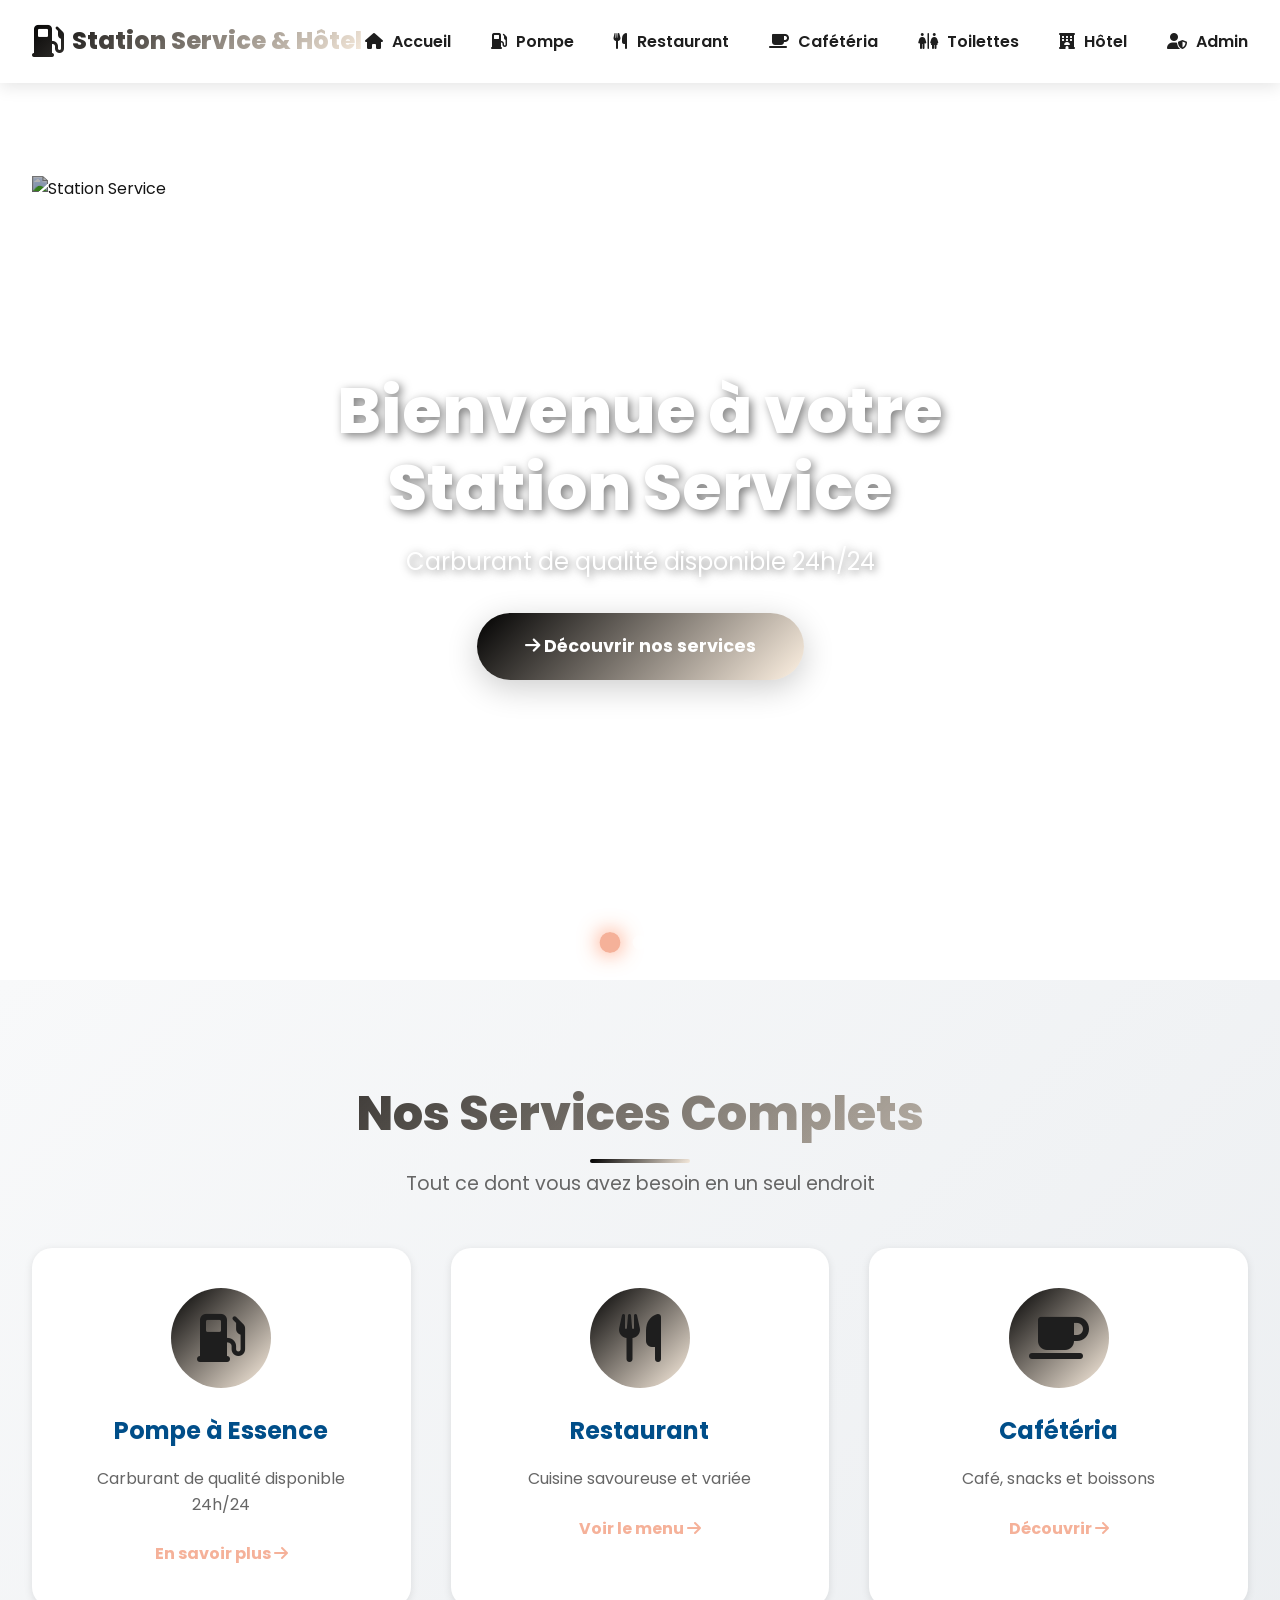
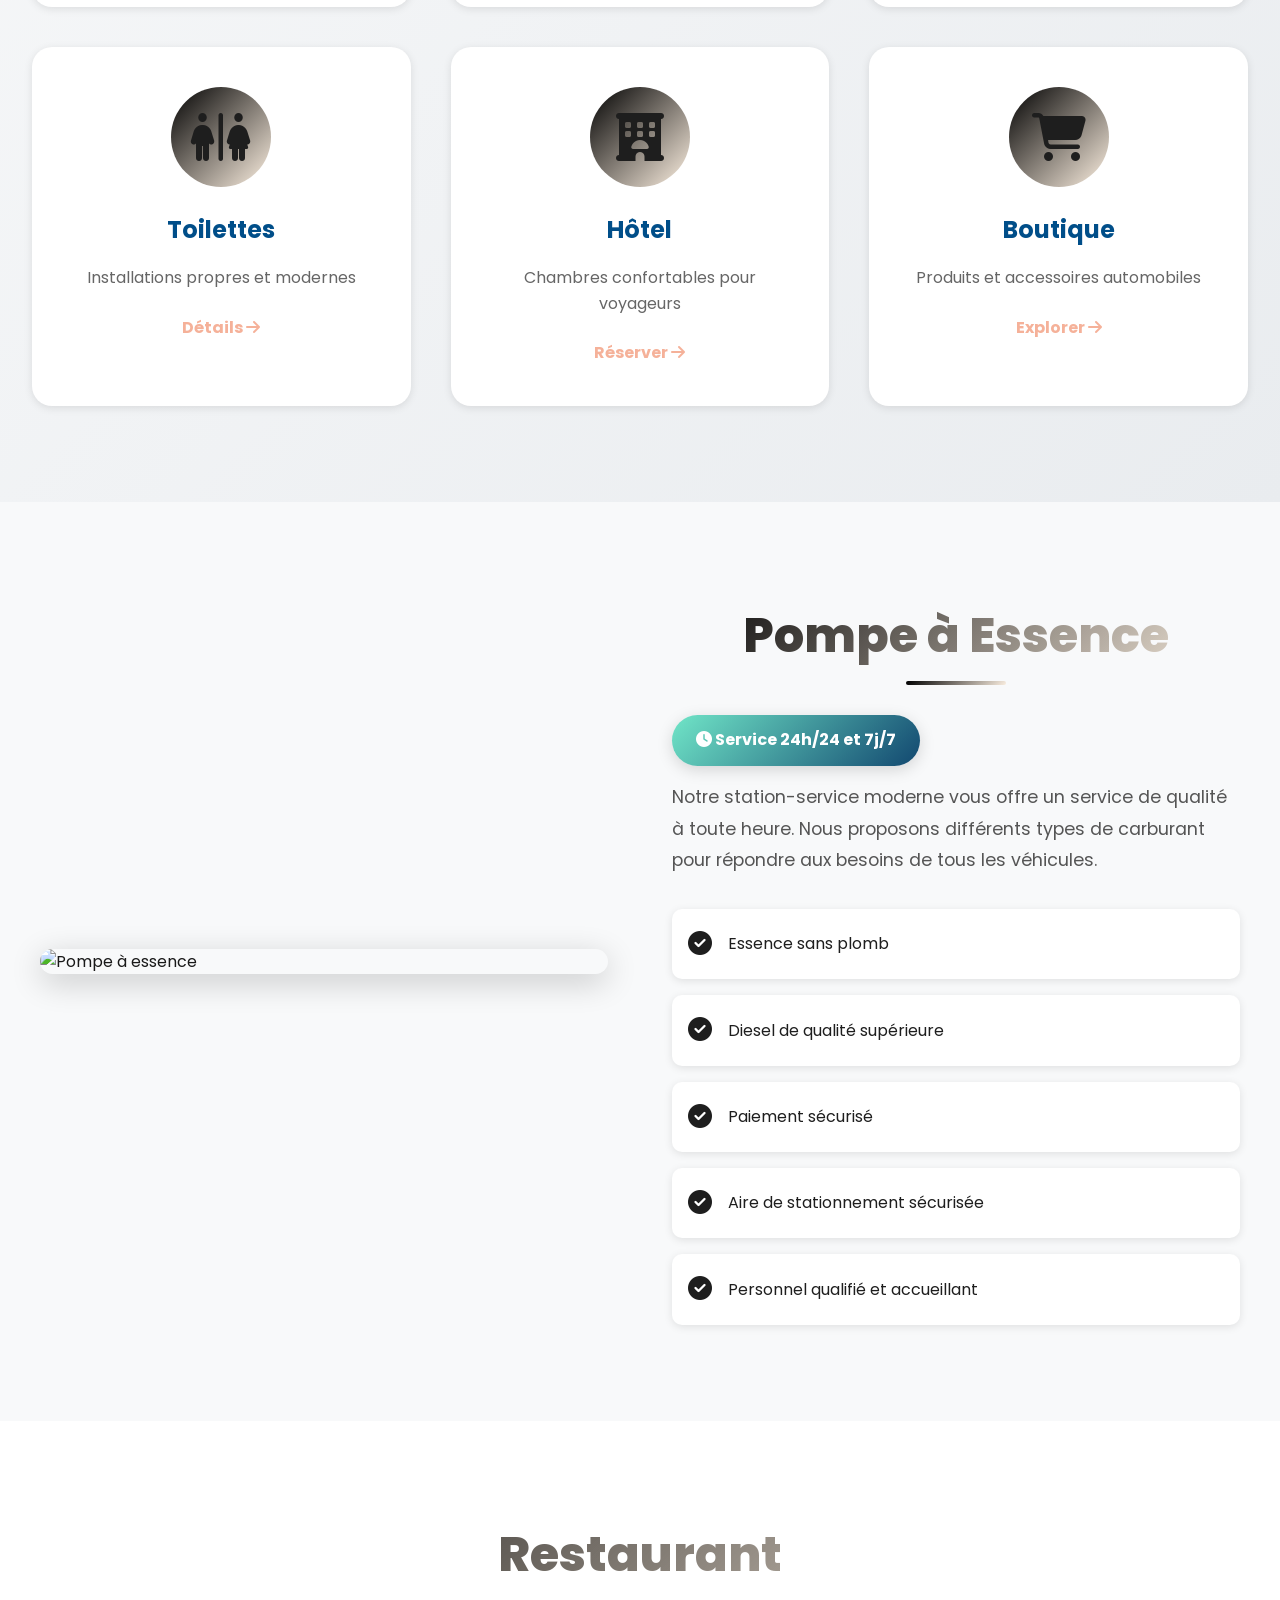
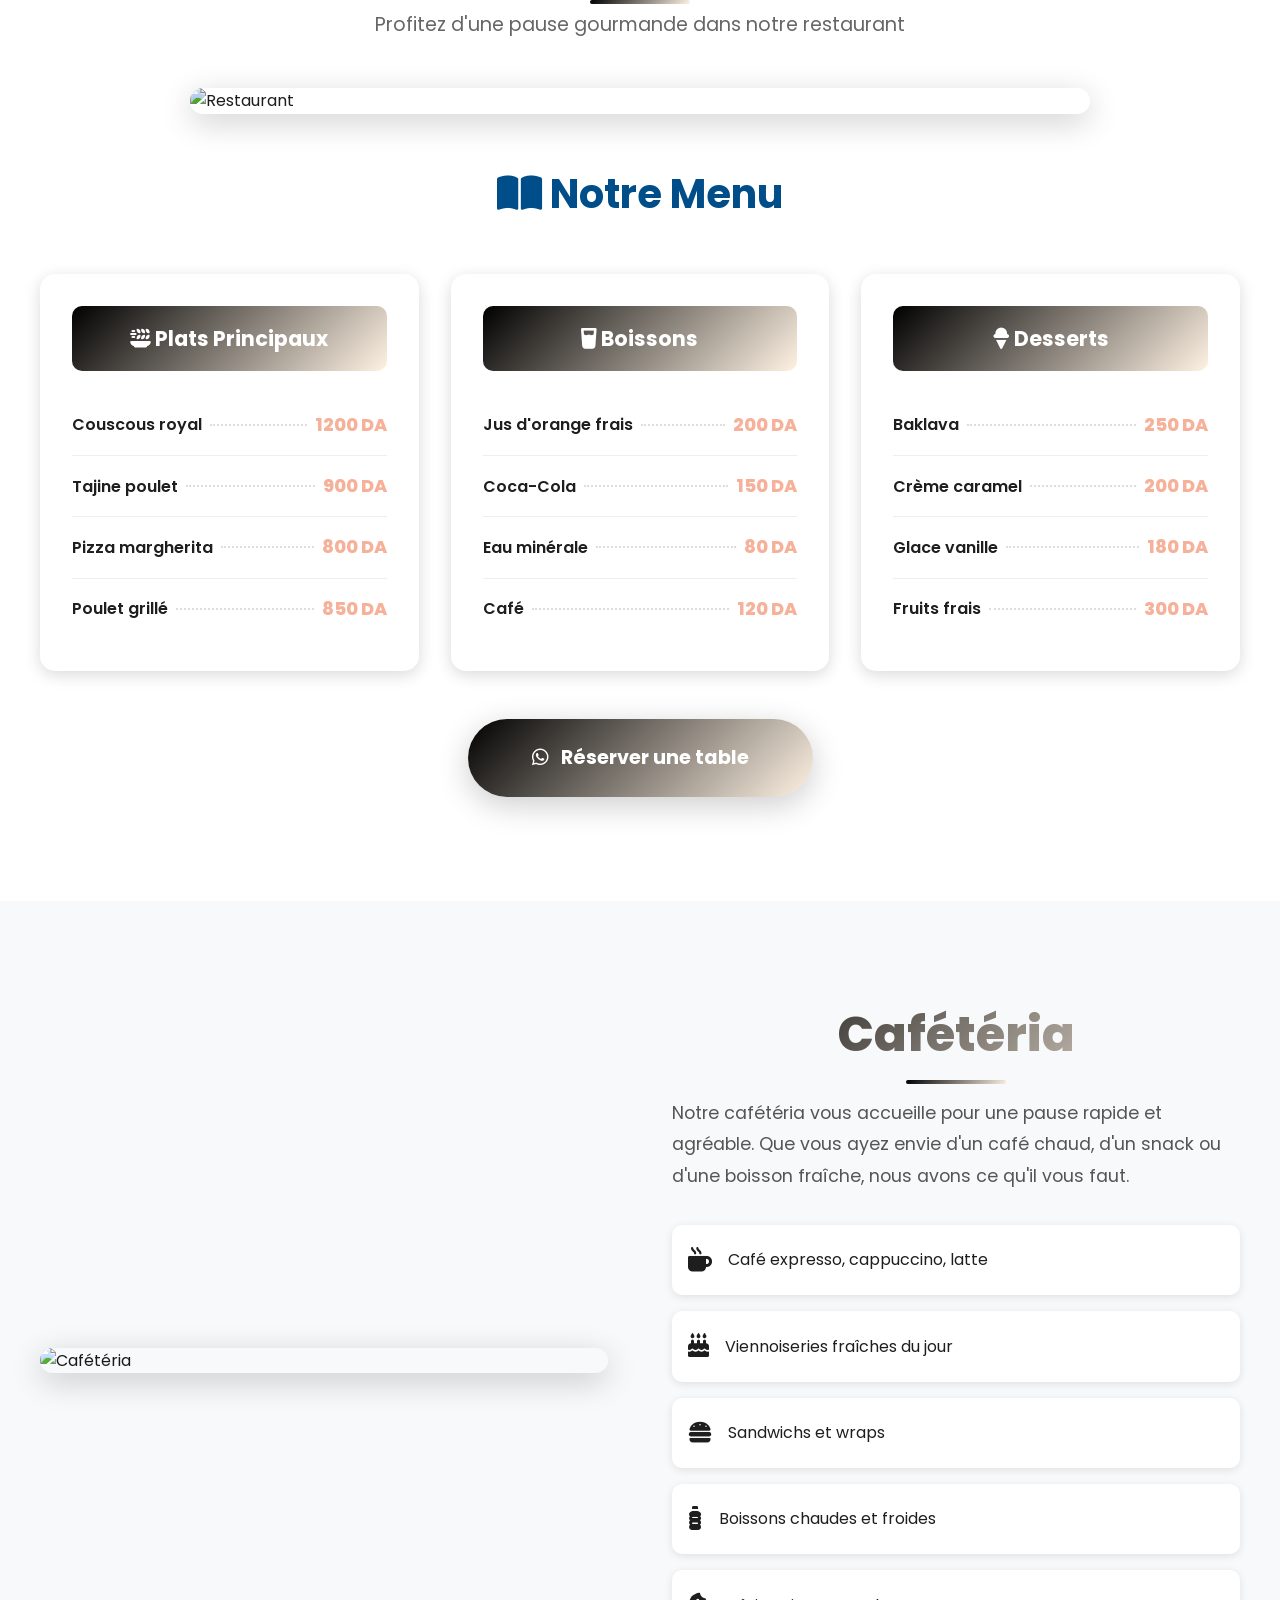
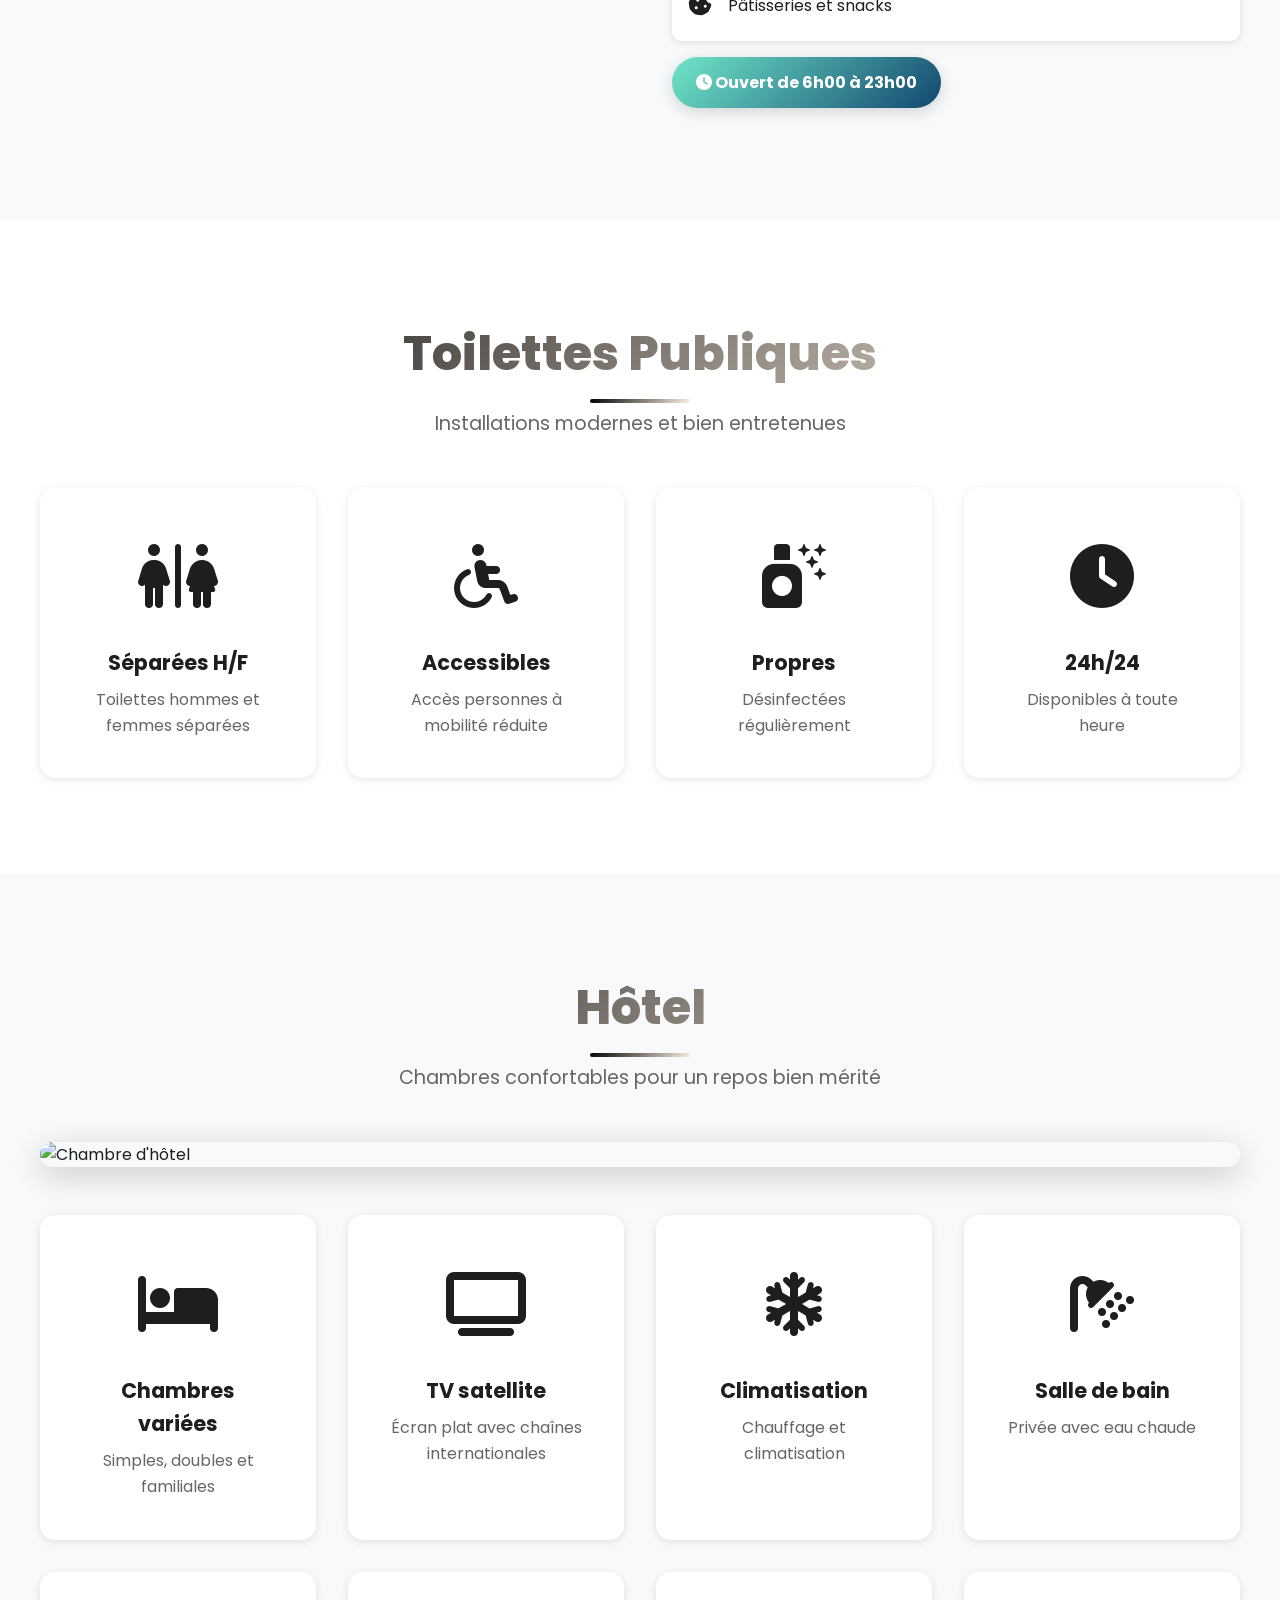
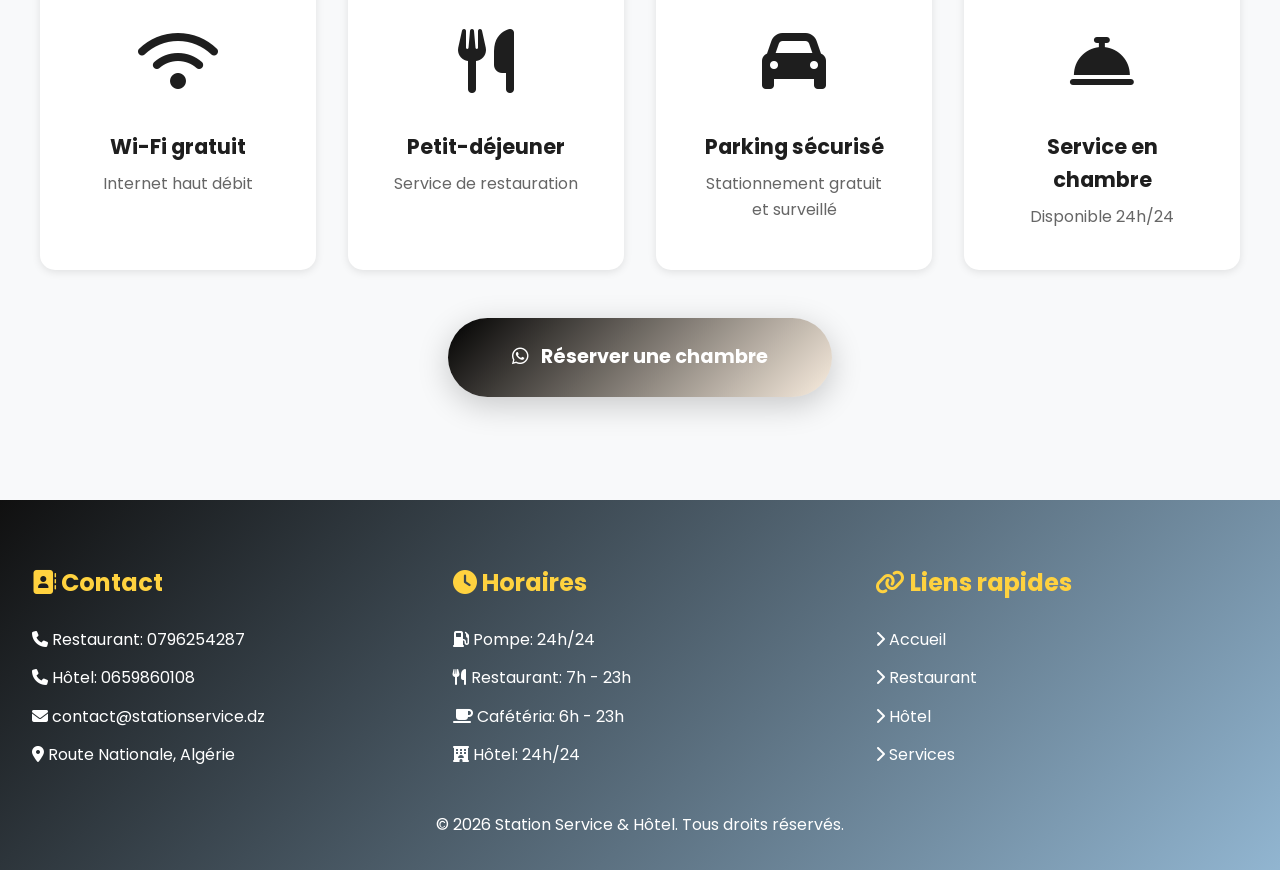
==== public/index.html @ 72732007 "Premier commit" ====
<!DOCTYPE html>
<html lang="fr">
<head>
    <meta charset="UTF-8">
    <meta name="viewport" content="width=device-width, initial-scale=1.0">
    <title>Station Service & Hôtel</title>
    <link rel="stylesheet" href="style.css">
    <!-- Font Awesome pour les icônes professionnelles -->
    <link rel="stylesheet" href="https://cdnjs.cloudflare.com/ajax/libs/font-awesome/6.4.0/css/all.min.css">
</head>
<body>
    <!-- HEADER -->
    <header>
        <nav>
            <div class="logo">
                <span class="logo-icon"><i class="fas fa-gas-pump"></i></span>
                <span class="logo-text">Station Service & Hôtel</span>
            </div>
            <button class="menu-toggle" id="menuToggle">
                <span></span>
                <span></span>
                <span></span>
            </button>
            <ul class="nav-links" id="navLinks">
                <li><a href="#accueil"><i class="fas fa-home"></i> Accueil</a></li>
                <li><a href="#pompe"><i class="fas fa-gas-pump"></i> Pompe</a></li>
                <li><a href="#restaurant"><i class="fas fa-utensils"></i> Restaurant</a></li>
                <li><a href="#cafeteria"><i class="fas fa-coffee"></i> Cafétéria</a></li>
                <li><a href="#toilettes"><i class="fas fa-restroom"></i> Toilettes</a></li>
                <li><a href="#hotel"><i class="fas fa-hotel"></i> Hôtel</a></li>
                <li><a href="admin-login.html"><i class="fas fa-user-shield"></i> Admin</a></li>
            </ul>
        </nav>
    </header>

    <!-- HERO SLIDER -->
    <section class="hero-slider" id="accueil">
        <div class="slider-container">
            <div class="slide active">
                <img src="https://en.mercopress.com/data/cache/noticias/98879/0x0/nasta.jpg" alt="Station Service">
                <div class="slide-content">
                    <h1 class="slide-title">Bienvenue à votre Station Service</h1>
                    <p class="slide-subtitle">Carburant de qualité disponible 24h/24</p>
                    <a href="#pompe" class="cta-btn"><i class="fas fa-arrow-right"></i> Découvrir nos services</a>
                </div>
            </div>
            <div class="slide">
                <img src="https://cdn.pixabay.com/photo/2016/11/29/03/53/restaurant-1867187_1280.jpg" alt="Restaurant">
                <div class="slide-content">
                    <h1 class="slide-title">Restaurant & Cafétéria</h1>
                    <p class="slide-subtitle">Savourez nos plats délicieux</p>
                    <a href="#restaurant" class="cta-btn"><i class="fas fa-utensils"></i> Voir le menu</a>
                </div>
            </div>
            <div class="slide">
                <img src="https://th.bing.com/th/id/R.e80baabc558884b4e09c2f3603e6ff7e?rik=jzohuakW5KM%2fBg&pid=ImgRaw&r=0" alt="Hotel">
                <div class="slide-content">
                    <h1 class="slide-title">Hôtel Confortable</h1>
                    <p class="slide-subtitle">Reposez-vous dans nos chambres modernes</p>
                    <a href="#hotel" class="cta-btn"><i class="fas fa-bed"></i> Réserver maintenant</a>
                </div>
            </div>
        </div>
        
        <!-- Indicateurs -->
        <div class="slider-indicators">
            <span class="indicator active" data-slide="0"></span>
            <span class="indicator" data-slide="1"></span>
            <span class="indicator" data-slide="2"></span>
        </div>
        
        <!-- Flèches de navigation -->
        <button class="slider-arrow prev" id="prevSlide"><i class="fas fa-chevron-left"></i></button>
        <button class="slider-arrow next" id="nextSlide"><i class="fas fa-chevron-right"></i></button>
    </section>

    <!-- SERVICES GRID - 6 CARTES -->
    <section class="services">
        <div class="container">
            <h2 class="section-title" data-aos="fade-up">Nos Services Complets</h2>
            <p class="section-subtitle" data-aos="fade-up">Tout ce dont vous avez besoin en un seul endroit</p>
            <div class="services-grid">
                <div class="service-card" data-aos="zoom-in" data-aos-delay="100">
                    <div class="service-icon-wrapper">
                        <i class="fas fa-gas-pump service-icon"></i>
                    </div>
                    <h3>Pompe à Essence</h3>
                    <p>Carburant de qualité disponible 24h/24</p>
                    <a href="#pompe" class="service-btn">En savoir plus <i class="fas fa-arrow-right"></i></a>
                </div>
                <div class="service-card" data-aos="zoom-in" data-aos-delay="200">
                    <div class="service-icon-wrapper">
                        <i class="fas fa-utensils service-icon"></i>
                    </div>
                    <h3>Restaurant</h3>
                    <p>Cuisine savoureuse et variée</p>
                    <a href="#restaurant" class="service-btn">Voir le menu <i class="fas fa-arrow-right"></i></a>
                </div>
                <div class="service-card" data-aos="zoom-in" data-aos-delay="300">
                    <div class="service-icon-wrapper">
                        <i class="fas fa-coffee service-icon"></i>
                    </div>
                    <h3>Cafétéria</h3>
                    <p>Café, snacks et boissons</p>
                    <a href="#cafeteria" class="service-btn">Découvrir <i class="fas fa-arrow-right"></i></a>
                </div>
                <div class="service-card" data-aos="zoom-in" data-aos-delay="400">
                    <div class="service-icon-wrapper">
                        <i class="fas fa-restroom service-icon"></i>
                    </div>
                    <h3>Toilettes</h3>
                    <p>Installations propres et modernes</p>
                    <a href="#toilettes" class="service-btn">Détails <i class="fas fa-arrow-right"></i></a>
                </div>
                <div class="service-card" data-aos="zoom-in" data-aos-delay="500">
                    <div class="service-icon-wrapper">
                        <i class="fas fa-hotel service-icon"></i>
                    </div>
                    <h3>Hôtel</h3>
                    <p>Chambres confortables pour voyageurs</p>
                    <a href="#hotel" class="service-btn">Réserver <i class="fas fa-arrow-right"></i></a>
                </div>
                <!-- NOUVELLE CARTE 6 : Boutique/Shop -->
                <div class="service-card" data-aos="zoom-in" data-aos-delay="600">
                    <div class="service-icon-wrapper">
                        <i class="fas fa-shopping-cart service-icon"></i>
                    </div>
                    <h3>Boutique</h3>
                    <p>Produits et accessoires automobiles</p>
                    <a href="#boutique" class="service-btn">Explorer <i class="fas fa-arrow-right"></i></a>
                </div>
            </div>
        </div>
    </section>

    <!-- POMPE À ESSENCE -->
    <section id="pompe" class="section-alternate">
        <div class="section-content">
            <div class="content-wrapper">
                <div class="content-image" data-aos="fade-right">
                    <img src="https://d3jvxfsgjxj1vz.cloudfront.net/news/wp-content/uploads/2024/03/27182733/best-petrol-stations-in-the-uae-1.jpg" alt="Pompe à essence">
                </div>
                <div class="content-text" data-aos="fade-left">
                    <h2 class="section-title">Pompe à Essence</h2>
                    <div class="highlight-badge"><i class="fas fa-clock"></i> Service 24h/24 et 7j/7</div>
                    <p>Notre station-service moderne vous offre un service de qualité à toute heure. Nous proposons différents types de carburant pour répondre aux besoins de tous les véhicules.</p>
                    <div class="features-list">
                        <div class="feature-item">
                            <span class="feature-icon"><i class="fas fa-check-circle"></i></span>
                            <span>Essence sans plomb</span>
                        </div>
                        <div class="feature-item">
                            <span class="feature-icon"><i class="fas fa-check-circle"></i></span>
                            <span>Diesel de qualité supérieure</span>
                        </div>
                        <div class="feature-item">
                            <span class="feature-icon"><i class="fas fa-check-circle"></i></span>
                            <span>Paiement sécurisé</span>
                        </div>
                        <div class="feature-item">
                            <span class="feature-icon"><i class="fas fa-check-circle"></i></span>
                            <span>Aire de stationnement sécurisée</span>
                        </div>
                        <div class="feature-item">
                            <span class="feature-icon"><i class="fas fa-check-circle"></i></span>
                            <span>Personnel qualifié et accueillant</span>
                        </div>
                    </div>
                </div>
            </div>
        </div>
    </section>

    <!-- RESTAURANT -->
    <section id="restaurant">
        <div class="section-content">
            <h2 class="section-title" data-aos="fade-up">Restaurant</h2>
            <p class="section-subtitle" data-aos="fade-up">Profitez d'une pause gourmande dans notre restaurant</p>
            
            <div class="restaurant-hero" data-aos="zoom-in">
                <img src="https://cdn.pixabay.com/photo/2015/09/14/11/43/restaurant-939435_1280.jpg" alt="Restaurant">
            </div>

            <h3 class="menu-title" data-aos="fade-up"><i class="fas fa-book-open"></i> Notre Menu</h3>
            <div class="menu-grid">
                <div class="menu-category" data-aos="flip-left">
                    <div class="category-header">
                        <h4><i class="fas fa-plate-wheat"></i> Plats Principaux</h4>
                    </div>
                    <div id="platsMenu">
                        <!-- Les plats seront chargés dynamiquement -->
                    </div>
                </div>

                <div class="menu-category" data-aos="flip-left" data-aos-delay="100">
                    <div class="category-header">
                        <h4><i class="fas fa-glass-water"></i> Boissons</h4>
                    </div>
                    <div id="boissonsMenu">
                        <!-- Les boissons seront chargées dynamiquement -->
                    </div>
                </div>

                <div class="menu-category" data-aos="flip-left" data-aos-delay="200">
                    <div class="category-header">
                        <h4><i class="fas fa-ice-cream"></i> Desserts</h4>
                    </div>
                    <div id="dessertsMenu">
                        <!-- Les desserts seront chargés dynamiquement -->
                    </div>
                </div>
            </div>
            
            <div class="text-center" data-aos="fade-up">
                <a href="reservation.html?type=restaurant" class="cta-btn large">
                    <i class="fab fa-whatsapp btn-icon"></i>
                    Réserver une table
                </a>
            </div>
        </div>
    </section>

    <!-- CAFÉTÉRIA -->
    <section id="cafeteria" class="section-alternate">
        <div class="section-content">
            <div class="content-wrapper reverse">
                <div class="content-text" data-aos="fade-right">
                    <h2 class="section-title">Cafétéria</h2>
                    <p>Notre cafétéria vous accueille pour une pause rapide et agréable. Que vous ayez envie d'un café chaud, d'un snack ou d'une boisson fraîche, nous avons ce qu'il vous faut.</p>
                    <div class="features-list">
                        <div class="feature-item">
                            <span class="feature-icon"><i class="fas fa-mug-hot"></i></span>
                            <span>Café expresso, cappuccino, latte</span>
                        </div>
                        <div class="feature-item">
                            <span class="feature-icon"><i class="fas fa-birthday-cake"></i></span>
                            <span>Viennoiseries fraîches du jour</span>
                        </div>
                        <div class="feature-item">
                            <span class="feature-icon"><i class="fas fa-burger"></i></span>
                            <span>Sandwichs et wraps</span>
                        </div>
                        <div class="feature-item">
                            <span class="feature-icon"><i class="fas fa-bottle-water"></i></span>
                            <span>Boissons chaudes et froides</span>
                        </div>
                        <div class="feature-item">
                            <span class="feature-icon"><i class="fas fa-cookie-bite"></i></span>
                            <span>Pâtisseries et snacks</span>
                        </div>
                    </div>
                    <div class="highlight-badge"><i class="fas fa-clock"></i> Ouvert de 6h00 à 23h00</div>
                </div>
                <div class="content-image" data-aos="fade-left">
                    <img src="https://bulkbar.eu/wp-content/uploads/2022/07/Blog-6-1-scaled.jpg" alt="Cafétéria">
                </div>
            </div>
        </div>
    </section>

    <!-- TOILETTES -->
    <section id="toilettes">
        <div class="section-content">
            <h2 class="section-title" data-aos="fade-up">Toilettes Publiques</h2>
            <p class="section-subtitle" data-aos="fade-up">Installations modernes et bien entretenues</p>
            <div class="features-grid">
                <div class="feature-card" data-aos="fade-up" data-aos-delay="100">
                    <div class="feature-icon-large"><i class="fas fa-restroom"></i></div>
                    <h3>Séparées H/F</h3>
                    <p>Toilettes hommes et femmes séparées</p>
                </div>
                <div class="feature-card" data-aos="fade-up" data-aos-delay="200">
                    <div class="feature-icon-large"><i class="fas fa-wheelchair"></i></div>
                    <h3>Accessibles</h3>
                    <p>Accès personnes à mobilité réduite</p>
                </div>
                <div class="feature-card" data-aos="fade-up" data-aos-delay="300">
                    <div class="feature-icon-large"><i class="fas fa-spray-can-sparkles"></i></div>
                    <h3>Propres</h3>
                    <p>Désinfectées régulièrement</p>
                </div>
                <div class="feature-card" data-aos="fade-up" data-aos-delay="400">
                    <div class="feature-icon-large"><i class="fas fa-clock"></i></div>
                    <h3>24h/24</h3>
                    <p>Disponibles à toute heure</p>
                </div>
            </div>
        </div>
    </section>

    <!-- HÔTEL - 8 CARTES -->
    <section id="hotel" class="section-alternate">
        <div class="section-content">
            <h2 class="section-title" data-aos="fade-up">Hôtel</h2>
            <p class="section-subtitle" data-aos="fade-up">Chambres confortables pour un repos bien mérité</p>
            
            <div class="hotel-gallery">
                <div class="hotel-image-main" data-aos="zoom-in">
                    <img src="https://cdn.pixabay.com/photo/2016/11/18/17/20/living-room-1835923_1280.jpg" alt="Chambre d'hôtel">
                </div>
            </div>

            <div class="features-grid">
                <div class="feature-card" data-aos="flip-up">
                    <div class="feature-icon-large"><i class="fas fa-bed"></i></div>
                    <h3>Chambres variées</h3>
                    <p>Simples, doubles et familiales</p>
                </div>
                <div class="feature-card" data-aos="flip-up" data-aos-delay="100">
                    <div class="feature-icon-large"><i class="fas fa-tv"></i></div>
                    <h3>TV satellite</h3>
                    <p>Écran plat avec chaînes internationales</p>
                </div>
                <div class="feature-card" data-aos="flip-up" data-aos-delay="200">
                    <div class="feature-icon-large"><i class="fas fa-snowflake"></i></div>
                    <h3>Climatisation</h3>
                    <p>Chauffage et climatisation</p>
                </div>
                <div class="feature-card" data-aos="flip-up" data-aos-delay="300">
                    <div class="feature-icon-large"><i class="fas fa-shower"></i></div>
                    <h3>Salle de bain</h3>
                    <p>Privée avec eau chaude</p>
                </div>
                <div class="feature-card" data-aos="flip-up" data-aos-delay="400">
                    <div class="feature-icon-large"><i class="fas fa-wifi"></i></div>
                    <h3>Wi-Fi gratuit</h3>
                    <p>Internet haut débit</p>
                </div>
                <div class="feature-card" data-aos="flip-up" data-aos-delay="500">
                    <div class="feature-icon-large"><i class="fas fa-utensils"></i></div>
                    <h3>Petit-déjeuner</h3>
                    <p>Service de restauration</p>
                </div>
                <!-- NOUVELLE CARTE 7 : Parking -->
                <div class="feature-card" data-aos="flip-up" data-aos-delay="600">
                    <div class="feature-icon-large"><i class="fas fa-car"></i></div>
                    <h3>Parking sécurisé</h3>
                    <p>Stationnement gratuit et surveillé</p>
                </div>
                <!-- NOUVELLE CARTE 8 : Service en chambre -->
                <div class="feature-card" data-aos="flip-up" data-aos-delay="700">
                    <div class="feature-icon-large"><i class="fas fa-bell-concierge"></i></div>
                    <h3>Service en chambre</h3>
                    <p>Disponible 24h/24</p>
                </div>
            </div>
            
            <div class="text-center" data-aos="fade-up">
                <a href="reservation.html?type=hotel" class="cta-btn large">
                    <i class="fab fa-whatsapp btn-icon"></i>
                    Réserver une chambre
                </a>
            </div>
        </div>
    </section>

    <!-- FOOTER -->
    <footer>
        <div class="footer-content">
            <div class="footer-section">
                <h3><i class="fas fa-address-book"></i> Contact</h3>
                <p><i class="fas fa-phone"></i> Restaurant: <a href="tel:0796254287">0796254287</a></p>
                <p><i class="fas fa-phone"></i> Hôtel: <a href="tel:0659860108">0659860108</a></p>
                <p><i class="fas fa-envelope"></i> contact@stationservice.dz</p>
                <p><i class="fas fa-map-marker-alt"></i> Route Nationale, Algérie</p>
            </div>
            <div class="footer-section">
                <h3><i class="fas fa-clock"></i> Horaires</h3>
                <p><i class="fas fa-gas-pump"></i> Pompe: 24h/24</p>
                <p><i class="fas fa-utensils"></i> Restaurant: 7h - 23h</p>
                <p><i class="fas fa-coffee"></i> Cafétéria: 6h - 23h</p>
                <p><i class="fas fa-hotel"></i> Hôtel: 24h/24</p>
            </div>
            <div class="footer-section">
                <h3><i class="fas fa-link"></i> Liens rapides</h3>
                <ul class="footer-links">
                    <li><a href="#accueil"><i class="fas fa-chevron-right"></i> Accueil</a></li>
                    <li><a href="#restaurant"><i class="fas fa-chevron-right"></i> Restaurant</a></li>
                    <li><a href="#hotel"><i class="fas fa-chevron-right"></i> Hôtel</a></li>
                    <li><a href="#pompe"><i class="fas fa-chevron-right"></i> Services</a></li>
                </ul>
            </div>
        </div>
        <div class="copyright">
            <p>&copy; 2026 Station Service & Hôtel. Tous droits réservés.</p>
        </div>
    </footer>

    <!-- LIEN VERS LE FICHIER JAVASCRIPT -->
    <script src="script.js"></script>
</body>
</html>
---- public/style.css ----
/* ===================================
   IMPORTATION GOOGLE FONTS
   =================================== */
@import url('https://fonts.googleapis.com/css2?family=Poppins:wght@300;400;600;700;800&display=swap');

/* ===================================
   RESET & VARIABLES
   =================================== */
* {
    margin: 0;
    padding: 0;
    box-sizing: border-box;
}

:root {
    --primary-color: #f5b097fb;
    --secondary-color: #004E89;
    --accent-color: #1A659E;
    --success-color: #06D6A0;
    --warning-color: #FFD23F;
    --text-dark: #1e1e1e;
    --text-light: #ffffff;
    --bg-light: #f8f9fa;
    --gradient-1: linear-gradient(135deg, #000000 0%, #ffa94426 100%);
    --gradient-2: linear-gradient(135deg, #101010 0%, #1a659e7a 100%);
    --gradient-3: linear-gradient(135deg, #06d6a08f 0%, #124870 100%);
    --shadow-sm: 0 2px 8px rgba(0,0,0,0.1);
    --shadow-md: 0 4px 16px rgba(0,0,0,0.15);
    --shadow-lg: 0 8px 32px rgba(0,0,0,0.2);
}

body {
    font-family: 'Poppins', sans-serif;
    line-height: 1.6;
    color: var(--text-dark);
    overflow-x: hidden;
}

/* ===================================
   ANIMATIONS KEYFRAMES
   =================================== */
@keyframes fadeInUp {
    from {
        opacity: 0;
        transform: translateY(30px);
    }
    to {
        opacity: 1;
        transform: translateY(0);
    }
}

@keyframes slideIn {
    from {
        opacity: 0;
        transform: translateX(-100%);
    }
    to {
        opacity: 1;
        transform: translateX(0);
    }
}

@keyframes pulse {
    0%, 100% {
        transform: scale(1);
    }
    50% {
        transform: scale(1.05);
    }
}

@keyframes float {
    0%, 100% {
        transform: translateY(0);
    }
    50% {
        transform: translateY(-10px);
    }
}

@keyframes glow {
    0%, 100% {
        box-shadow: 0 0 5px rgba(255, 107, 53, 0.5);
    }
    50% {
        box-shadow: 0 0 20px rgba(255, 107, 53, 0.8), 0 0 30px rgba(255, 107, 53, 0.6);
    }
}

@keyframes shake {
    0%, 100% { transform: translateX(0); }
    25% { transform: translateX(-5px) rotate(-2deg); }
    75% { transform: translateX(5px) rotate(2deg); }
}

@keyframes slideInFromLeft {
    from {
        opacity: 0;
        transform: translateX(-50px);
    }
    to {
        opacity: 1;
        transform: translateX(0);
    }
}

@keyframes bounce {
    0%, 100% {
        transform: translateY(0);
    }
    50% {
        transform: translateY(-15px);
    }
}

/* ===================================
   HEADER & NAVIGATION
   =================================== */
header {
    background: rgba(255, 255, 255, 0.98);
    backdrop-filter: blur(10px);
    padding: 1rem 0;
    position: fixed;
    width: 100%;
    top: 0;
    z-index: 1000;
    box-shadow: var(--shadow-md);
    transition: all 0.3s ease;
    overflow: visible;
}

nav {
    display: flex;
    justify-content: space-between;
    align-items: center;
    max-width: 1400px;
    margin: 0 auto;
    padding: 0 2rem;
}

.logo {
    display: flex;
    align-items: center;
    gap: 0.5rem;
    font-size: 1.5rem;
    font-weight: 800;
    background: var(--gradient-1);
    -webkit-background-clip: text;
    -webkit-text-fill-color: transparent;
    background-clip: text;
}

.logo-icon {
    font-size: 2rem;
    animation: float 3s ease-in-out infinite;
}

.nav-links {
    display: flex;
    list-style: none;
    gap: 2.5rem;
}

.nav-links a {
    color: var(--text-dark);
    text-decoration: none;
    font-weight: 600;
    position: relative;
    transition: all 0.3s ease;
    padding: 0.5rem 0;
    overflow: visible;
}

.nav-links a::after {
    content: '';
    position: absolute;
    bottom: 0;
    left: 0;
    width: 0;
    height: 3px;
    background: var(--gradient-1);
    transition: width 0.3s ease;
}

.nav-links a:hover {
    color: var(--primary-color);
    transform: translateY(-3px);
}

.nav-links a:hover::after {
    width: 100%;
}

.nav-links a i {
    margin-right: 5px;
    transition: transform 0.3s ease;
}

.nav-links a:hover i {
    transform: rotate(360deg) scale(1.2);
}

/* Animation Explosion Galaxie */
.galaxy-particle {
    position: absolute;
    width: 4px;
    height: 4px;
    border-radius: 50%;
    pointer-events: none;
    z-index: 9999;
    animation: galaxyExplosion 1.5s ease-out forwards;
}

@keyframes galaxyExplosion {
    0% {
        transform: translate(0, 0) scale(1);
        opacity: 1;
    }
    50% {
        opacity: 0.8;
    }
    100% {
        transform: translate(var(--tx), var(--ty)) scale(0);
        opacity: 0;
    }
}

.galaxy-particle::before {
    content: '';
    position: absolute;
    width: 100%;
    height: 100%;
    border-radius: 50%;
    background: inherit;
    box-shadow: 0 0 10px currentColor, 0 0 20px currentColor;
    animation: twinkle 0.5s ease-in-out infinite alternate;
}

@keyframes twinkle {
    0% {
        transform: scale(0.8);
        opacity: 0.6;
    }
    100% {
        transform: scale(1.2);
        opacity: 1;
    }
}

.menu-toggle {
    display: none;
    flex-direction: column;
    gap: 5px;
    background: none;
    border: none;
    cursor: pointer;
    padding: 10px;
}

.menu-toggle span {
    width: 30px;
    height: 3px;
    background: var(--primary-color);
    border-radius: 10px;
    transition: all 0.3s ease;
}

/* ===================================
   HERO SLIDER
   =================================== */
.hero-slider {
    position: relative;
    height: 100vh;
    overflow: hidden;
    margin-top: 80px;
}

.slider-container {
    position: relative;
    width: 100%;
    height: 100%;
}

.slide {
    position: absolute;
    width: 100%;
    height: 100%;
    opacity: 0;
    transition: opacity 1s ease-in-out;
}

.slide.active {
    opacity: 1;
}

.slide img {
    width: 100%;
    height: 100%;
    object-fit: cover;
    filter: brightness(0.7) saturate(1.2);
}

.slide-content {
    position: absolute;
    top: 50%;
    left: 50%;
    transform: translate(-50%, -50%);
    text-align: center;
    color: var(--text-light);
    z-index: 2;
    width: 90%;
    max-width: 800px;
}

.slide-title {
    font-size: 4rem;
    font-weight: 800;
    margin-bottom: 1rem;
    text-shadow: 3px 3px 10px rgba(0,0,0,0.5);
    animation: fadeInUp 1s ease;
    line-height: 1.2;
}

.slide-subtitle {
    font-size: 1.5rem;
    margin-bottom: 2rem;
    text-shadow: 2px 2px 8px rgba(0,0,0,0.5);
    animation: fadeInUp 1s ease 0.2s backwards;
}

.cta-btn {
    display: inline-block;
    padding: 1.2rem 3rem;
    background: var(--gradient-1);
    color: var(--text-light);
    text-decoration: none;
    border-radius: 50px;
    font-weight: 700;
    font-size: 1.1rem;
    box-shadow: var(--shadow-lg);
    transition: all 0.4s ease;
    animation: fadeInUp 1s ease 0.4s backwards;
    border: none;
    cursor: pointer;
    position: relative;
    overflow: hidden;
}

.cta-btn::before {
    content: '';
    position: absolute;
    top: 50%;
    left: 50%;
    width: 0;
    height: 0;
    background: rgba(255, 255, 255, 0.3);
    border-radius: 50%;
    transform: translate(-50%, -50%);
    transition: width 0.6s ease, height 0.6s ease;
}

.cta-btn:hover::before {
    width: 300px;
    height: 300px;
}

.cta-btn:hover {
    transform: translateY(-5px) scale(1.05);
    box-shadow: 0 15px 45px rgba(255, 107, 53, 0.5);
    animation: glow 1.5s ease-in-out infinite;
}

.cta-btn i {
    transition: transform 0.3s ease;
}

.cta-btn:hover i {
    transform: translateX(5px);
}

.cta-btn.large {
    padding: 1.5rem 4rem;
    font-size: 1.2rem;
}

.btn-icon {
    margin-right: 0.5rem;
}

/* Indicateurs du slider */
.slider-indicators {
    position: absolute;
    bottom: 30px;
    left: 50%;
    transform: translateX(-50%);
    display: flex;
    gap: 15px;
    z-index: 3;
}

.indicator {
    width: 15px;
    height: 15px;
    border-radius: 50%;
    background: rgba(255,255,255,0.5);
    cursor: pointer;
    transition: all 0.4s ease;
    position: relative;
}

.indicator::before {
    content: '';
    position: absolute;
    width: 100%;
    height: 100%;
    border-radius: 50%;
    border: 2px solid var(--primary-color);
    opacity: 0;
    transform: scale(0.8);
    transition: all 0.3s ease;
}

.indicator:hover {
    transform: scale(1.3);
    background: rgba(255,255,255,0.8);
}

.indicator:hover::before {
    opacity: 1;
    transform: scale(1.5);
}

.indicator.active {
    background: var(--primary-color);
    transform: scale(1.4);
    box-shadow: 0 0 15px rgba(255, 107, 53, 0.8);
    animation: pulse 2s ease-in-out infinite;
}

/* Flèches du slider */
.slider-arrow {
    position: absolute;
    top: 50%;
    transform: translateY(-50%);
    background: rgba(255,255,255,0.3);
    backdrop-filter: blur(10px);
    border: none;
    color: var(--text-light);
    font-size: 2rem;
    padding: 1rem 1.5rem;
    cursor: pointer;
    z-index: 3;
    transition: all 0.4s ease;
    border-radius: 10px;
}

.slider-arrow:hover {
    background: rgba(255,107,53,0.9);
    transform: translateY(-50%) scale(1.2);
    box-shadow: 0 10px 30px rgba(255, 107, 53, 0.6);
}

.slider-arrow:active {
    transform: translateY(-50%) scale(0.95);
}

.slider-arrow i {
    transition: transform 0.3s ease;
}

.slider-arrow:hover i {
    animation: shake 0.5s ease infinite;
}

.slider-arrow.prev {
    left: 20px;
}

.slider-arrow.next {
    right: 20px;
}

/* ===================================
   SECTIONS GÉNÉRALES
   =================================== */
section {
    padding: 6rem 2rem;
}

.section-alternate {
    background: var(--bg-light);
}

.container {
    max-width: 1400px;
    margin: 0 auto;
}

.section-content {
    max-width: 1200px;
    margin: 0 auto;
}

.section-title {
    text-align: center;
    font-size: 3rem;
    font-weight: 800;
    margin-bottom: 1rem;
    background: var(--gradient-1);
    -webkit-background-clip: text;
    -webkit-text-fill-color: transparent;
    background-clip: text;
    position: relative;
    display: inline-block;
    width: 100%;
}

.section-title::after {
    content: '';
    position: absolute;
    bottom: -10px;
    left: 50%;
    transform: translateX(-50%);
    width: 100px;
    height: 4px;
    background: var(--gradient-1);
    border-radius: 2px;
    animation: slideInFromLeft 1s ease;
}

.section-subtitle {
    text-align: center;
    font-size: 1.2rem;
    color: #666;
    margin-bottom: 3rem;
}

.text-center {
    text-align: center;
    margin-top: 3rem;
}

/* ===================================
   SERVICES GRID
   =================================== */
.services {
    background: linear-gradient(135deg, #f8f9fa 0%, #e9ecef 100%);
}

.services-grid {
    display: grid;
    grid-template-columns: repeat(auto-fit, minmax(300px, 1fr));
    gap: 2.5rem;
    margin-top: 3rem;
}

.service-card {
    background: white;
    padding: 2.5rem;
    border-radius: 20px;
    box-shadow: var(--shadow-sm);
    text-align: center;
    transition: all 0.5s ease;
    position: relative;
    overflow: hidden;
    cursor: pointer;
}

.service-card::before {
    content: '';
    position: absolute;
    top: 0;
    left: -100%;
    width: 100%;
    height: 100%;
    background: var(--gradient-1);
    opacity: 0.1;
    transition: left 0.5s ease;
}

.service-card::after {
    content: '';
    position: absolute;
    top: -50%;
    left: -50%;
    width: 200%;
    height: 200%;
    background: radial-gradient(circle, rgba(255,107,53,0.1) 0%, transparent 70%);
    opacity: 0;
    transition: opacity 0.5s ease;
}

.service-card:hover::before {
    left: 0;
}

.service-card:hover::after {
    opacity: 1;
    animation: pulse 2s ease-in-out infinite;
}

.service-card:hover {
    transform: translateY(-15px) rotate(2deg);
    box-shadow: 0 20px 40px rgba(255, 107, 53, 0.3);
}

.service-icon-wrapper {
    width: 100px;
    height: 100px;
    margin: 0 auto 1.5rem;
    background: var(--gradient-1);
    border-radius: 50%;
    display: flex;
    align-items: center;
    justify-content: center;
    transition: all 0.5s ease;
    position: relative;
}

.service-icon-wrapper::before {
    content: '';
    position: absolute;
    width: 100%;
    height: 100%;
    border-radius: 50%;
    border: 3px solid var(--primary-color);
    opacity: 0;
    transform: scale(0.8);
    transition: all 0.5s ease;
}

.service-card:hover .service-icon-wrapper {
    transform: rotate(360deg) scale(1.1);
    box-shadow: 0 10px 30px rgba(255, 107, 53, 0.5);
}

.service-card:hover .service-icon-wrapper::before {
    opacity: 1;
    transform: scale(1.2);
    animation: pulse 1.5s ease-in-out infinite;
}

.service-icon {
    font-size: 3rem;
}

.service-card h3 {
    color: var(--secondary-color);
    margin-bottom: 1rem;
    font-size: 1.5rem;
    font-weight: 700;
}

.service-card p {
    color: #666;
    margin-bottom: 1.5rem;
}

.service-btn {
    color: var(--primary-color);
    text-decoration: none;
    font-weight: 700;
    transition: all 0.3s ease;
    display: inline-block;
    position: relative;
}

.service-btn::after {
    content: '';
    position: absolute;
    bottom: -3px;
    left: 0;
    width: 0;
    height: 2px;
    background: var(--primary-color);
    transition: width 0.3s ease;
}

.service-btn:hover {
    transform: translateX(10px);
    color: var(--secondary-color);
}

.service-btn:hover::after {
    width: 100%;
}

.service-btn i {
    transition: transform 0.3s ease;
}

.service-btn:hover i {
    transform: translateX(5px) scale(1.3);
}

/* ===================================
   CONTENT WRAPPER (Image + Texte)
   =================================== */
.content-wrapper {
    display: grid;
    grid-template-columns: 1fr 1fr;
    gap: 4rem;
    align-items: center;
}

.content-wrapper.reverse {
    direction: rtl;
}

.content-wrapper.reverse > * {
    direction: ltr;
}

.content-image {
    border-radius: 20px;
    overflow: hidden;
    box-shadow: var(--shadow-lg);
}

.content-image img {
    width: 100%;
    height: 100%;
    object-fit: cover;
    transition: transform 0.5s ease, filter 0.3s ease;
    filter: saturate(1.15) contrast(1.05);
}

.content-image:hover img {
    transform: scale(1.1);
    filter: saturate(1.3) contrast(1.1);
}

.content-text h2 {
    margin-bottom: 1.5rem;
}

.content-text p {
    color: #555;
    font-size: 1.1rem;
    margin-bottom: 2rem;
    line-height: 1.8;
}

.highlight-badge {
    display: inline-block;
    padding: 0.8rem 1.5rem;
    background: var(--gradient-3);
    color: var(--text-light);
    border-radius: 30px;
    font-weight: 700;
    margin: 1rem 0;
    box-shadow: var(--shadow-md);
}

.features-list {
    display: grid;
    gap: 1rem;
    margin-top: 2rem;
}

.feature-item {
    display: flex;
    align-items: center;
    gap: 1rem;
    padding: 1rem;
    background: white;
    border-radius: 10px;
    box-shadow: var(--shadow-sm);
    transition: all 0.4s ease;
    cursor: pointer;
}

.feature-item:hover {
    transform: translateX(15px) scale(1.03);
    box-shadow: var(--shadow-md);
    background: linear-gradient(135deg, #ffffff 0%, #fff5f2 100%);
}

.feature-icon {
    font-size: 1.5rem;
    transition: all 0.3s ease;
}

.feature-item:hover .feature-icon {
    transform: rotate(360deg) scale(1.3);
    filter: drop-shadow(0 0 10px rgba(255, 107, 53, 0.5));
}

/* ===================================
   RESTAURANT
   =================================== */
.restaurant-hero {
    width: 100%;
    max-width: 900px;
    margin: 3rem auto;
    border-radius: 20px;
    overflow: hidden;
    box-shadow: var(--shadow-lg);
}

.restaurant-hero img {
    width: 100%;
    height: 400px;
    object-fit: cover;
    filter: saturate(1.2) brightness(0.95);
    transition: filter 0.3s ease;
}

.restaurant-hero:hover img {
    filter: saturate(1.35) brightness(1);
}

.menu-title {
    text-align: center;
    font-size: 2.5rem;
    font-weight: 700;
    margin: 3rem 0 2rem;
    color: var(--secondary-color);
}

.menu-grid {
    display: grid;
    grid-template-columns: repeat(auto-fit, minmax(320px, 1fr));
    gap: 2rem;
    margin: 3rem 0;
}

.menu-category {
    background: white;
    padding: 2rem;
    border-radius: 15px;
    box-shadow: var(--shadow-md);
    transition: all 0.5s ease;
    position: relative;
    overflow: hidden;
}

.menu-category::before {
    content: '';
    position: absolute;
    top: 0;
    left: 0;
    width: 100%;
    height: 5px;
    background: var(--gradient-1);
    transform: scaleX(0);
    transition: transform 0.5s ease;
}

.menu-category:hover {
    transform: translateY(-10px) scale(1.02);
    box-shadow: 0 15px 40px rgba(255, 107, 53, 0.25);
}

.menu-category:hover::before {
    transform: scaleX(1);
}

.category-header {
    background: var(--gradient-1);
    color: var(--text-light);
    padding: 1rem;
    border-radius: 10px;
    margin-bottom: 1.5rem;
}

.category-header h4 {
    font-size: 1.3rem;
    font-weight: 700;
    text-align: center;
}

.menu-item {
    display: flex;
    align-items: center;
    gap: 0.5rem;
    padding: 1rem 0;
    border-bottom: 1px solid #eee;
    transition: all 0.3s ease;
    cursor: pointer;
}

.menu-item:last-child {
    border-bottom: none;
}

.menu-item:hover {
    padding-left: 10px;
    background: linear-gradient(90deg, rgba(255,107,53,0.05) 0%, transparent 100%);
}

.menu-item:hover .item-name {
    color: var(--primary-color);
    font-weight: 700;
}

.menu-item:hover .price {
    transform: scale(1.2);
    color: var(--secondary-color);
}

.item-name {
    font-weight: 600;
    color: var(--text-dark);
}

.item-dots {
    flex: 1;
    border-bottom: 2px dotted #ddd;
}

.price {
    color: var(--primary-color);
    font-weight: 800;
    font-size: 1.1rem;
    transition: all 0.3s ease;
}

/* ===================================
   FEATURES GRID
   =================================== */
.features-grid {
    display: grid;
    grid-template-columns: repeat(auto-fit, minmax(250px, 1fr));
    gap: 2rem;
    margin-top: 3rem;
}

.feature-card {
    background: white;
    padding: 2.5rem;
    border-radius: 15px;
    box-shadow: var(--shadow-sm);
    text-align: center;
    transition: all 0.5s ease;
    position: relative;
    overflow: hidden;
    cursor: pointer;
}

.feature-card::before {
    content: '';
    position: absolute;
    top: 50%;
    left: 50%;
    width: 0;
    height: 0;
    background: var(--gradient-1);
    border-radius: 50%;
    transform: translate(-50%, -50%);
    transition: all 0.6s ease;
    opacity: 0.1;
}

.feature-card:hover::before {
    width: 500px;
    height: 500px;
}

.feature-card:hover {
    transform: translateY(-15px) scale(1.05);
    box-shadow: 0 20px 50px rgba(255, 107, 53, 0.3);
}

.feature-icon-large {
    font-size: 4rem;
    margin-bottom: 1rem;
    transition: all 0.5s ease;
    position: relative;
    z-index: 1;
}

.feature-card:hover .feature-icon-large {
    transform: scale(1.2) rotate(360deg);
    filter: drop-shadow(0 0 20px rgba(255, 107, 53, 0.7));
}

.feature-card h3 {
    font-size: 1.3rem;
    font-weight: 700;
    margin-bottom: 0.5rem;
    transition: all 0.3s ease;
    position: relative;
    z-index: 1;
}

.feature-card p {
    color: #666;
    transition: all 0.3s ease;
    position: relative;
    z-index: 1;
}

.feature-card:hover p {
    color: var(--text-light);
    transform: translateY(-3px);
}

.feature-card:hover h3 {
    color: var(--text-light);
    transform: scale(1.1);
}

/* ===================================
   HÔTEL
   =================================== */
.hotel-gallery {
    margin: 3rem 0;
}

.hotel-image-main {
    border-radius: 20px;
    overflow: hidden;
    box-shadow: var(--shadow-lg);
}

.hotel-image-main img {
    width: 100%;
    height: 500px;
    object-fit: cover;
    transition: transform 0.5s ease, filter 0.3s ease;
    filter: saturate(1.15);
}

.hotel-image-main:hover img {
    transform: scale(1.05);
    filter: saturate(1.3);
}

/* ===================================
   FOOTER
   =================================== */
footer {
    background: var(--gradient-2);
    color: var(--text-light);
    padding: 4rem 2rem 2rem;
}

.footer-content {
    max-width: 1400px;
    margin: 0 auto;
    display: grid;
    grid-template-columns: repeat(auto-fit, minmax(280px, 1fr));
    gap: 3rem;
    margin-bottom: 2rem;
}

.footer-section h3 {
    margin-bottom: 1.5rem;
    color: var(--warning-color);
    font-size: 1.5rem;
}

.footer-section p {
    margin-bottom: 0.8rem;
}

.footer-section a {
    color: var(--text-light);
    text-decoration: none;
    transition: color 0.3s ease;
}

.footer-section a:hover {
    color: var(--warning-color);
}

.footer-links {
    list-style: none;
}

.footer-links a {
    color: var(--text-light);
    text-decoration: none;
    display: block;
    margin-bottom: 0.8rem;
    transition: all 0.3s ease;
    padding-left: 0;
    position: relative;
}

.footer-links a::before {
    content: '';
    position: absolute;
    left: 0;
    top: 50%;
    transform: translateY(-50%);
    width: 0;
    height: 2px;
    background: var(--warning-color);
    transition: width 0.3s ease;
}

.footer-links a:hover {
    color: var(--warning-color);
    padding-left: 20px;
}

.footer-links a:hover::before {
    width: 15px;
}

.footer-links a i {
    transition: transform 0.3s ease;
}

.footer-links a:hover i {
    transform: translateX(5px) rotate(360deg);
}

.copyright {
    text-align: center;
}

/* ===================================
   MODAL FORMULAIRE DE RÉSERVATION
   =================================== */
.modal-overlay {
    position: fixed;
    top: 0;
    left: 0;
    width: 100%;
    height: 100%;
    background: rgba(0, 0, 0, 0.8);
    backdrop-filter: blur(10px);
    display: flex;
    justify-content: center;
    align-items: center;
    z-index: 10000;
    opacity: 0;
    pointer-events: none;
    transition: opacity 0.4s ease;
}

.modal-overlay.active {
    opacity: 1;
    pointer-events: all;
}

.modal-container {
    background: white;
    border-radius: 25px;
    padding: 3rem;
    max-width: 550px;
    width: 90%;
    max-height: 90vh;
    overflow-y: auto;
    box-shadow: 0 20px 60px rgba(0, 0, 0, 0.3);
    transform: scale(0.8) translateY(-50px);
    transition: transform 0.4s ease;
    position: relative;
}

.modal-overlay.active .modal-container {
    transform: scale(1) translateY(0);
}

.modal-close {
    position: absolute;
    top: 1.5rem;
    right: 1.5rem;
    width: 40px;
    height: 40px;
    border-radius: 50%;
    background: linear-gradient(135deg, #000000 0%, #ffa94426 100%);
    color: white;
    border: none;
    font-size: 1.2rem;
    cursor: pointer;
    display: flex;
    align-items: center;
    justify-content: center;
    transition: all 0.3s ease;
    z-index: 10;
}

.modal-close:hover {
    transform: rotate(90deg) scale(1.1);
    box-shadow: 0 5px 15px rgba(255, 107, 53, 0.5);
}

.modal-header {
    text-align: center;
    margin-bottom: 2rem;
}

.modal-icon {
    font-size: 4rem;
    background: linear-gradient(135deg, #000000 0%, #ffa94426 100%);
    -webkit-background-clip: text;
    -webkit-text-fill-color: transparent;
    background-clip: text;
    margin-bottom: 1rem;
    animation: float 3s ease-in-out infinite;
}

@keyframes float {
    0%, 100% {
        transform: translateY(0);
    }
    50% {
        transform: translateY(-10px);
    }
}

.modal-title {
    font-size: 2.5rem;
    font-weight: 800;
    color: #004E89;
    margin-bottom: 0.5rem;
}

.modal-subtitle {
    color: #666;
    font-size: 1.1rem;
}

.reservation-form {
    display: flex;
    flex-direction: column;
    gap: 1.5rem;
}

.form-group {
    display: flex;
    flex-direction: column;
    gap: 0.5rem;
}

.form-group label {
    font-weight: 600;
    color: #004E89;
    font-size: 1rem;
    display: flex;
    align-items: center;
    gap: 0.5rem;
}

.form-group label i {
    color: #f5b097fb;
    font-size: 1.1rem;
}

.form-group input,
.form-group textarea {
    padding: 1rem;
    border: 2px solid #e0e0e0;
    border-radius: 12px;
    font-family: 'Poppins', sans-serif;
    font-size: 1rem;
    transition: all 0.3s ease;
    background: #f8f9fa;
}

.form-group input:focus,
.form-group textarea:focus {
    outline: none;
    border-color: #f5b097fb;
    background: white;
    box-shadow: 0 5px 15px rgba(255, 107, 53, 0.1);
    transform: translateY(-2px);
}

.form-group textarea {
    resize: vertical;
    min-height: 100px;
}

.submit-btn {
    padding: 1.2rem 2rem;
    background: linear-gradient(135deg, #25D366 0%, #128C7E 100%);
    color: white;
    border: none;
    border-radius: 50px;
    font-size: 1.1rem;
    font-weight: 700;
    cursor: pointer;
    transition: all 0.4s ease;
    display: flex;
    align-items: center;
    justify-content: center;
    gap: 0.5rem;
    margin-top: 1rem;
    box-shadow: 0 5px 20px rgba(37, 211, 102, 0.3);
}

.submit-btn:hover {
    transform: translateY(-3px) scale(1.05);
    box-shadow: 0 10px 30px rgba(37, 211, 102, 0.5);
}

.submit-btn:active {
    transform: translateY(-1px) scale(1.02);
}

.submit-btn i {
    font-size: 1.3rem;
}

/* Animation de chargement pour le bouton */
.submit-btn.loading {
    pointer-events: none;
    opacity: 0.7;
}

.submit-btn.loading::after {
    content: '';
    width: 20px;
    height: 20px;
    border: 3px solid white;
    border-top-color: transparent;
    border-radius: 50%;
    animation: spin 0.8s linear infinite;
    margin-left: 10px;
}

@keyframes spin {
    to {
        transform: rotate(360deg);
    }
}

/* Animations pour le message de succès */
@keyframes slideInRight {
    from {
        transform: translateX(400px);
        opacity: 0;
    }
    to {
        transform: translateX(0);
        opacity: 1;
    }
}

@keyframes slideOutRight {
    from {
        transform: translateX(0);
        opacity: 1;
    }
    to {
        transform: translateX(400px);
        opacity: 0;
    }
}

.success-message {
    position: fixed;
    top: 100px;
    right: 20px;
    background: linear-gradient(135deg, #06D6A0 0%, #05a57a 100%);
    color: white;
    padding: 1.5rem 2rem;
    border-radius: 15px;
    box-shadow: 0 10px 30px rgba(6, 214, 160, 0.3);
    z-index: 10001;
    display: flex;
    align-items: center;
    gap: 1rem;
    font-weight: 600;
    animation: slideInRight 0.5s ease;
}

.success-message i {
    font-size: 1.5rem;
}

.success-message p {
    margin: 0;
    font-size: 1rem;
}

/* Responsive pour le modal */
@media (max-width: 768px) {
    .modal-container {
        padding: 2rem 1.5rem;
        width: 95%;
    }

    .modal-title {
        font-size: 2rem;
    }

    .modal-icon {
        font-size: 3rem;
    }

    .form-group input,
    .form-group textarea {
        padding: 0.8rem;
    }

    .submit-btn {
        padding: 1rem 1.5rem;
        font-size: 1rem;
    }
    
    .success-message {
        right: 10px;
        left: 10px;
        padding: 1rem 1.5rem;
    }
}
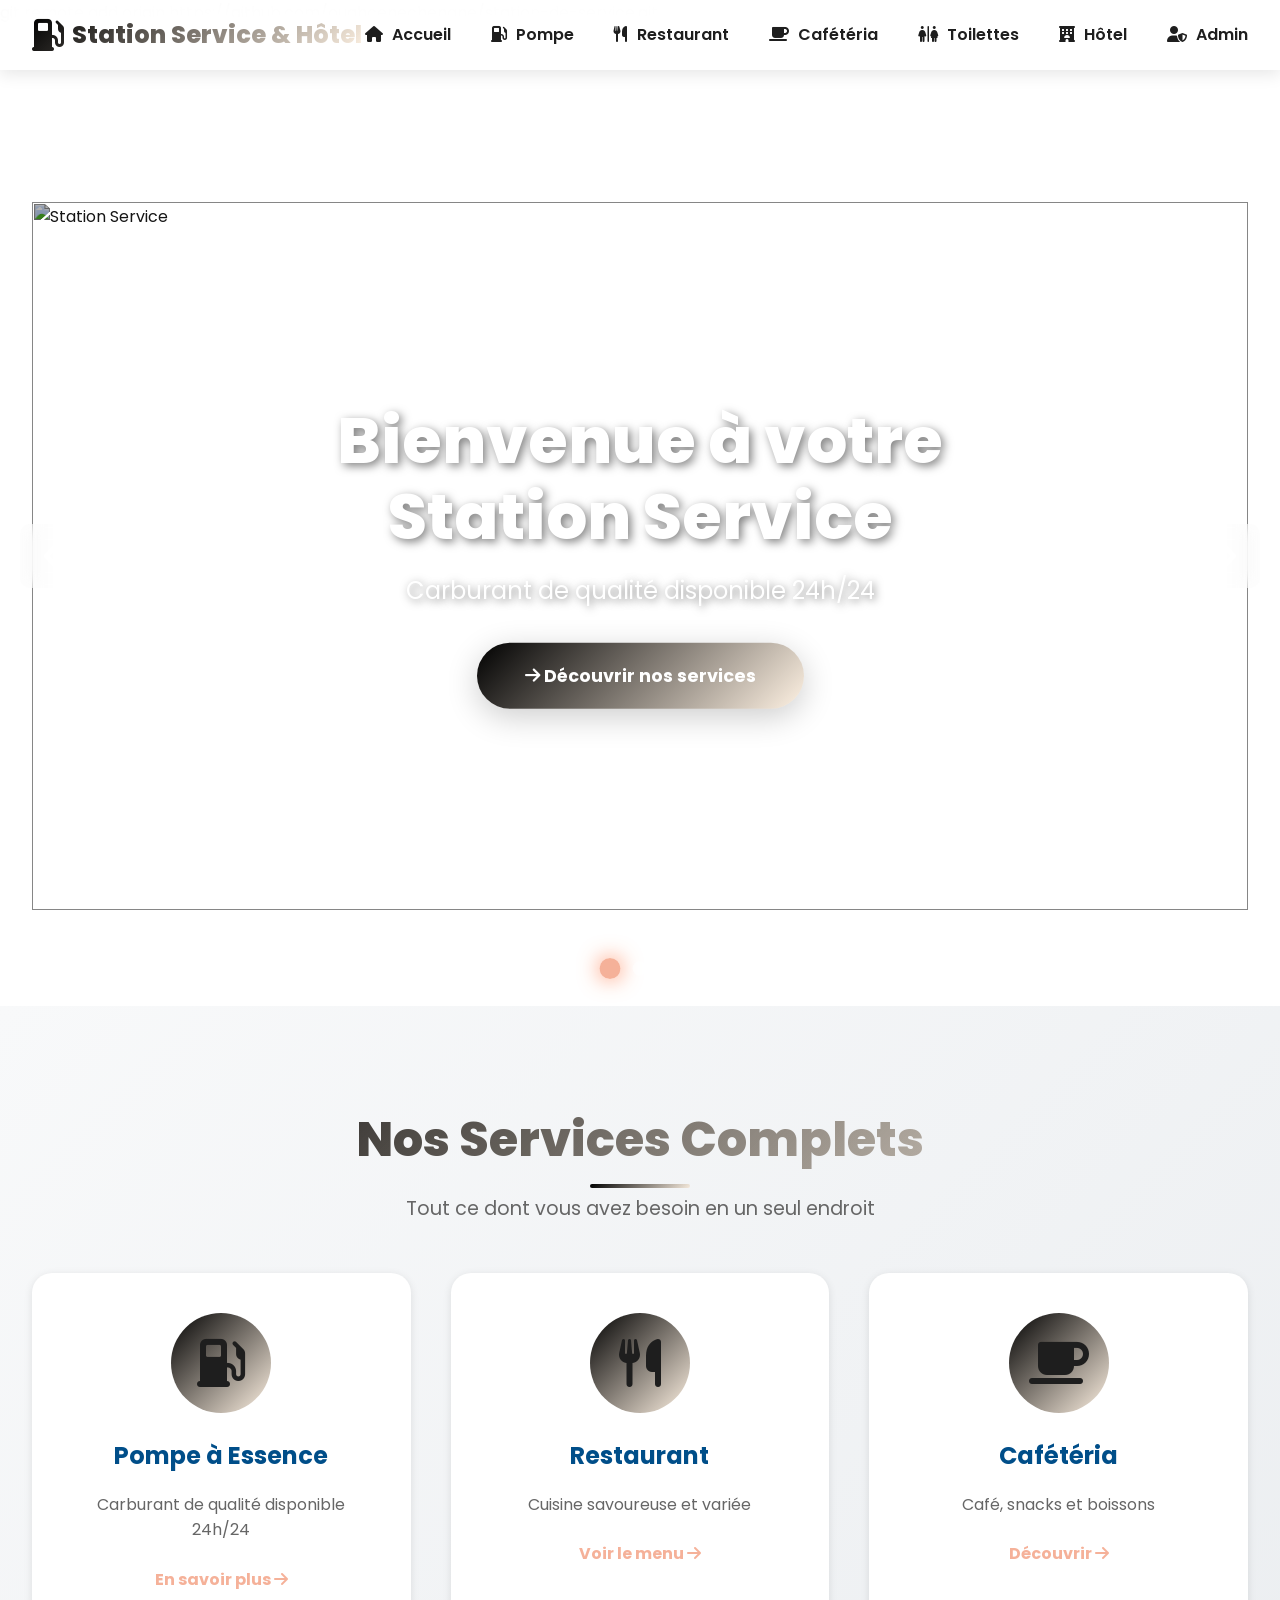
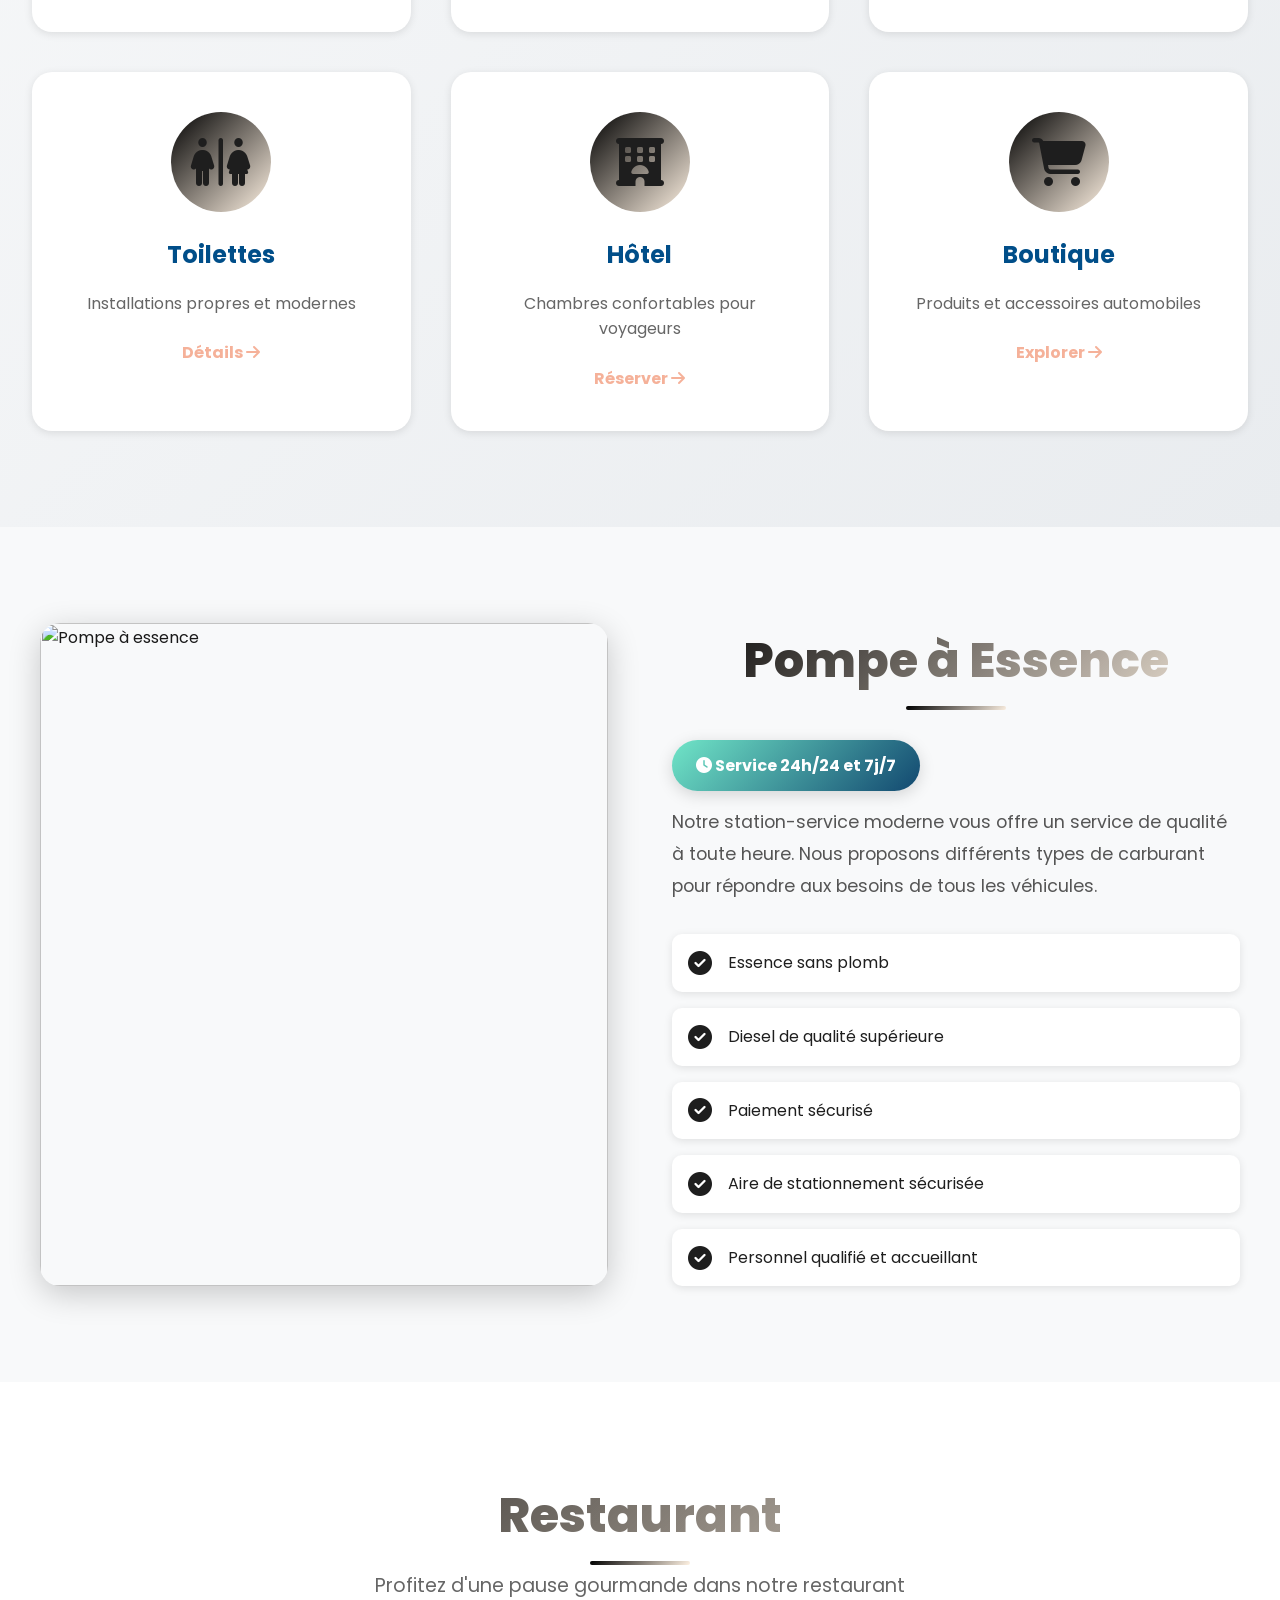
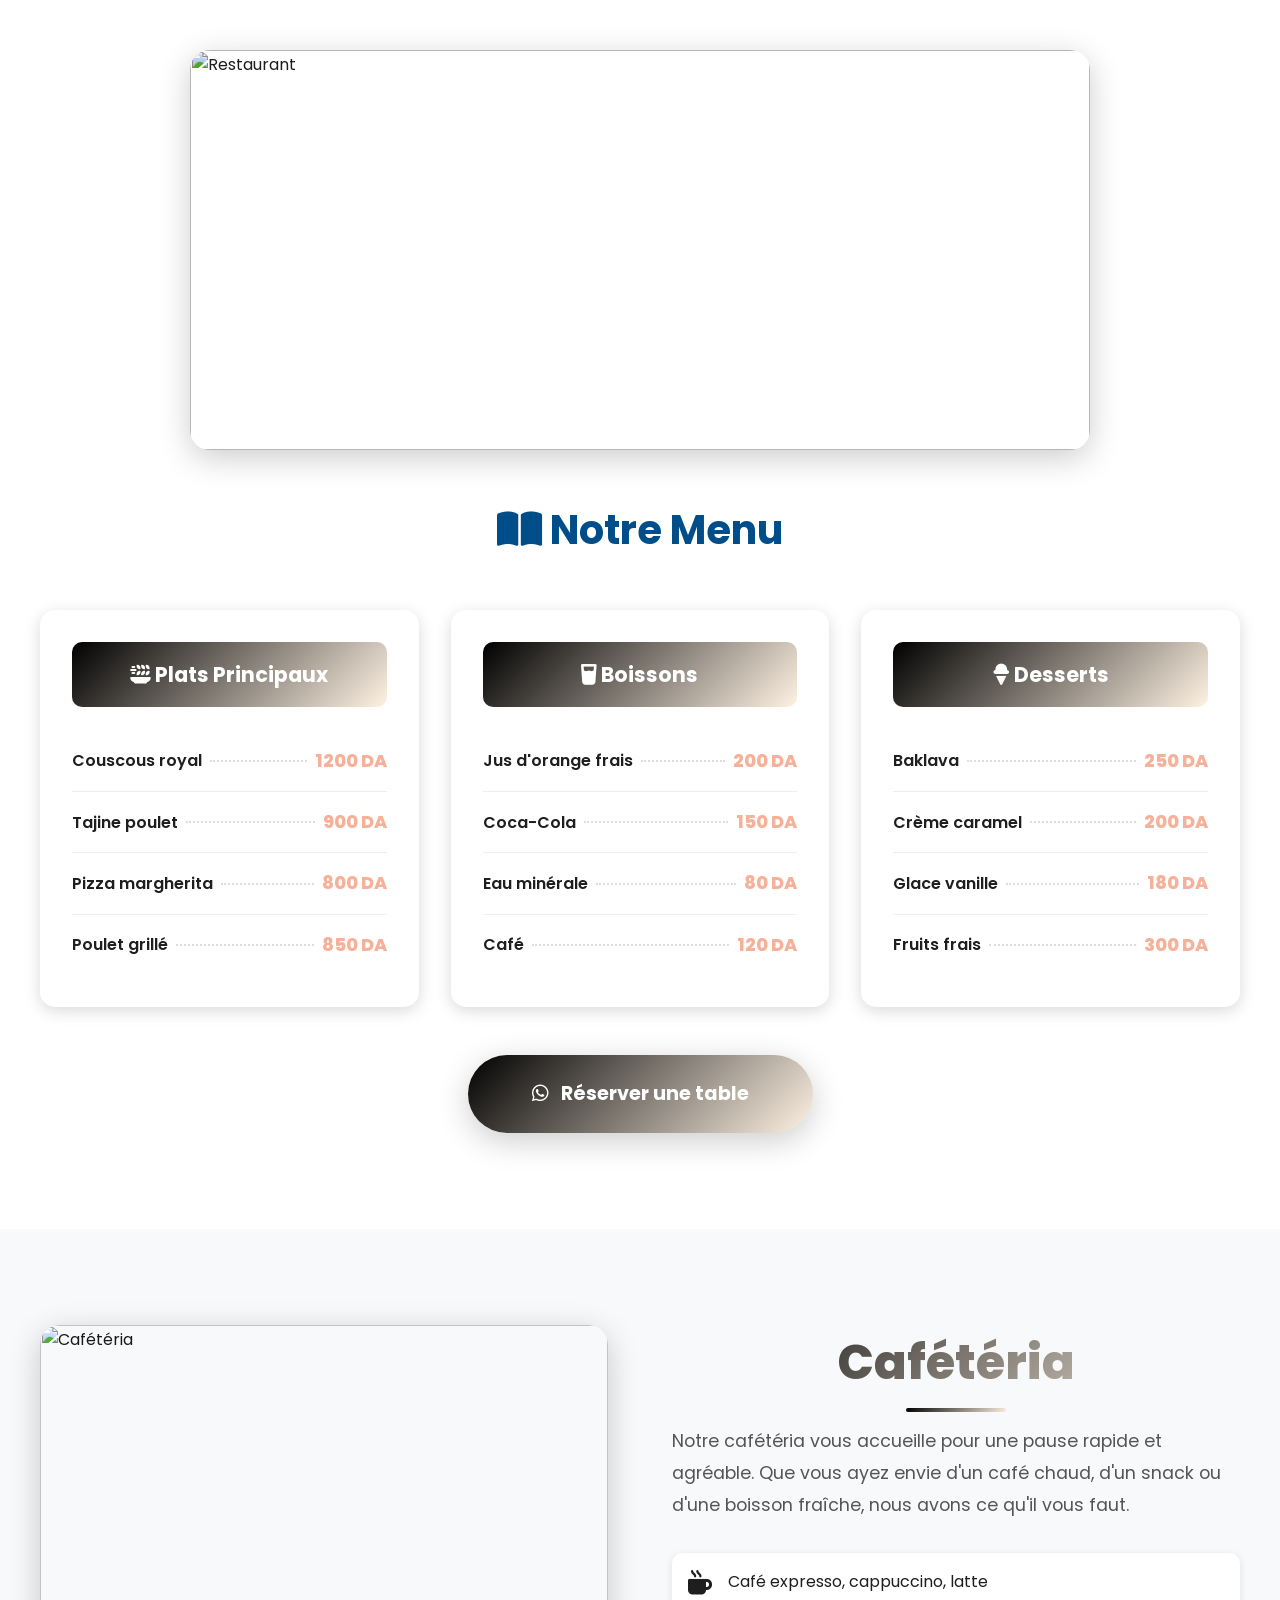
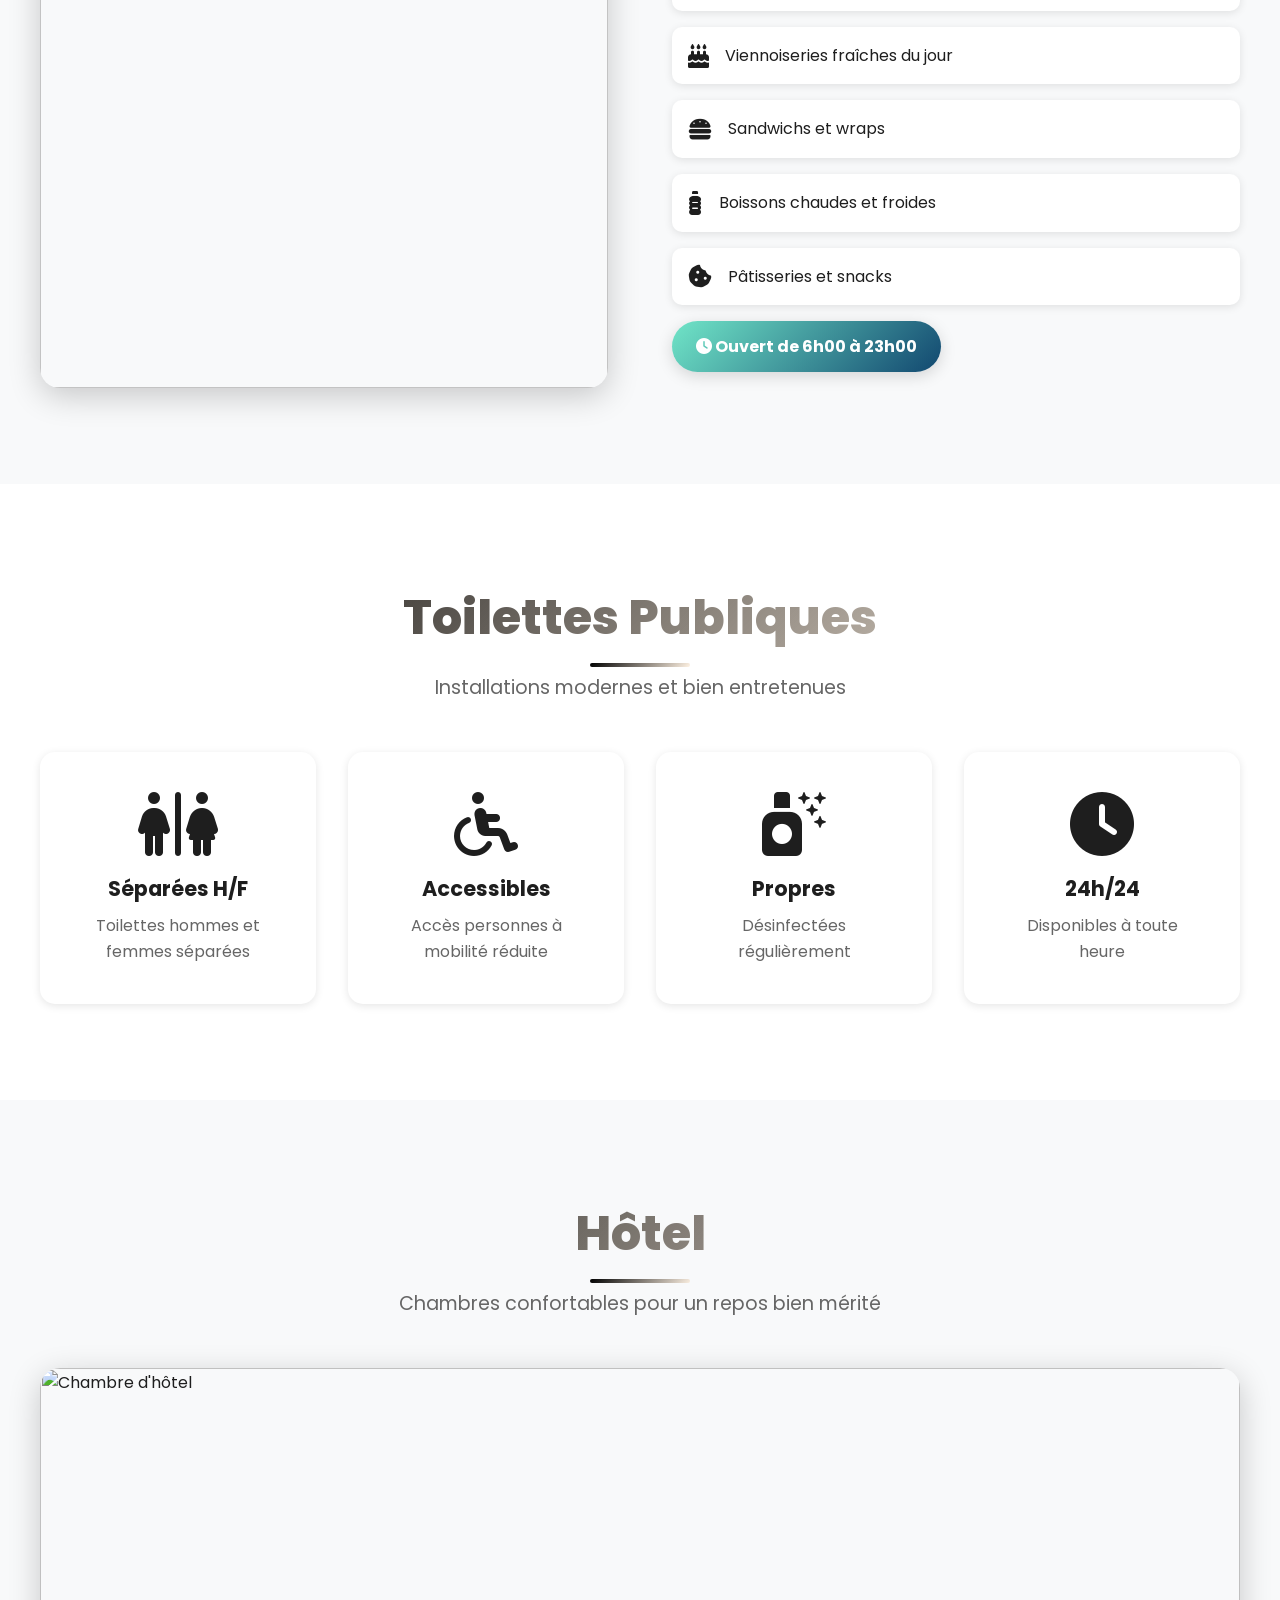
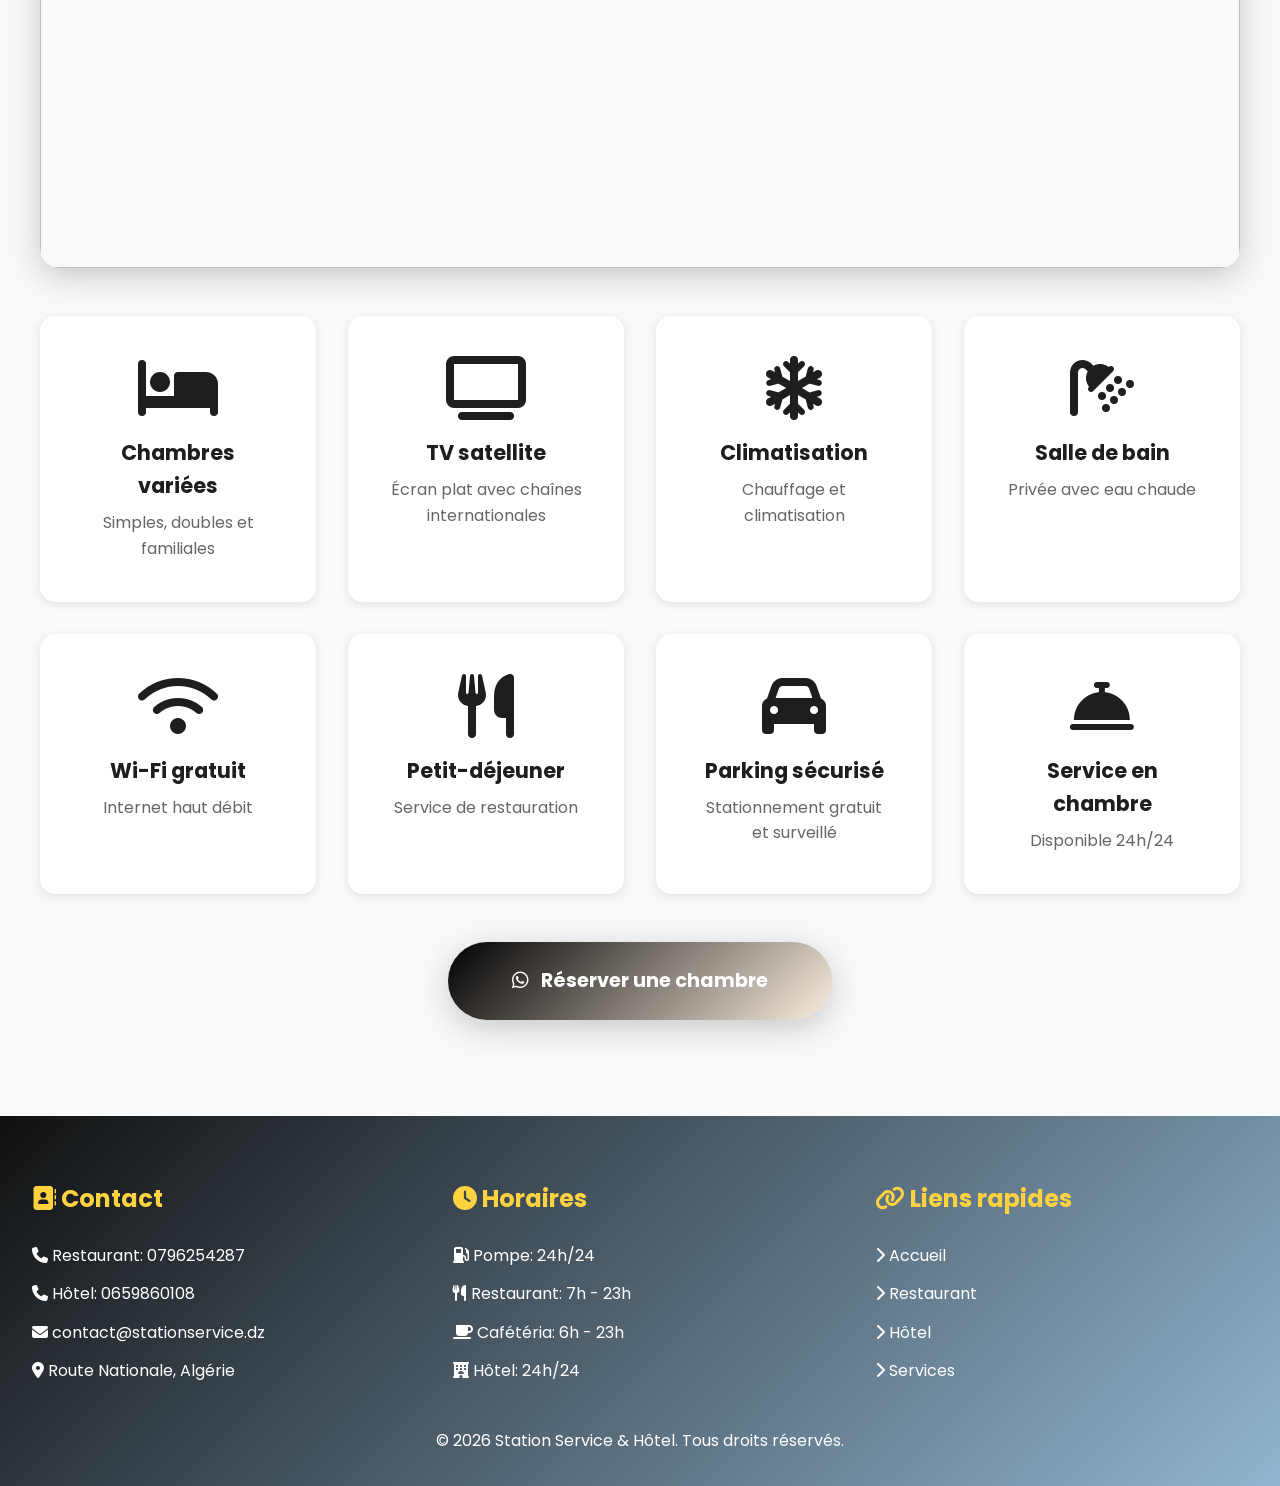
==== commit 595938e6: "Update admins API and homepage" ====
--- a/public/index.html
+++ b/public/index.html
@@ -1,4 +1,4 @@
-<!DOCTYPE html>
+git remote add origin https://github.com/ouahcenechenane/station-de-service.git<!DOCTYPE html>
 <html lang="fr">
 <head>
     <meta charset="UTF-8">
